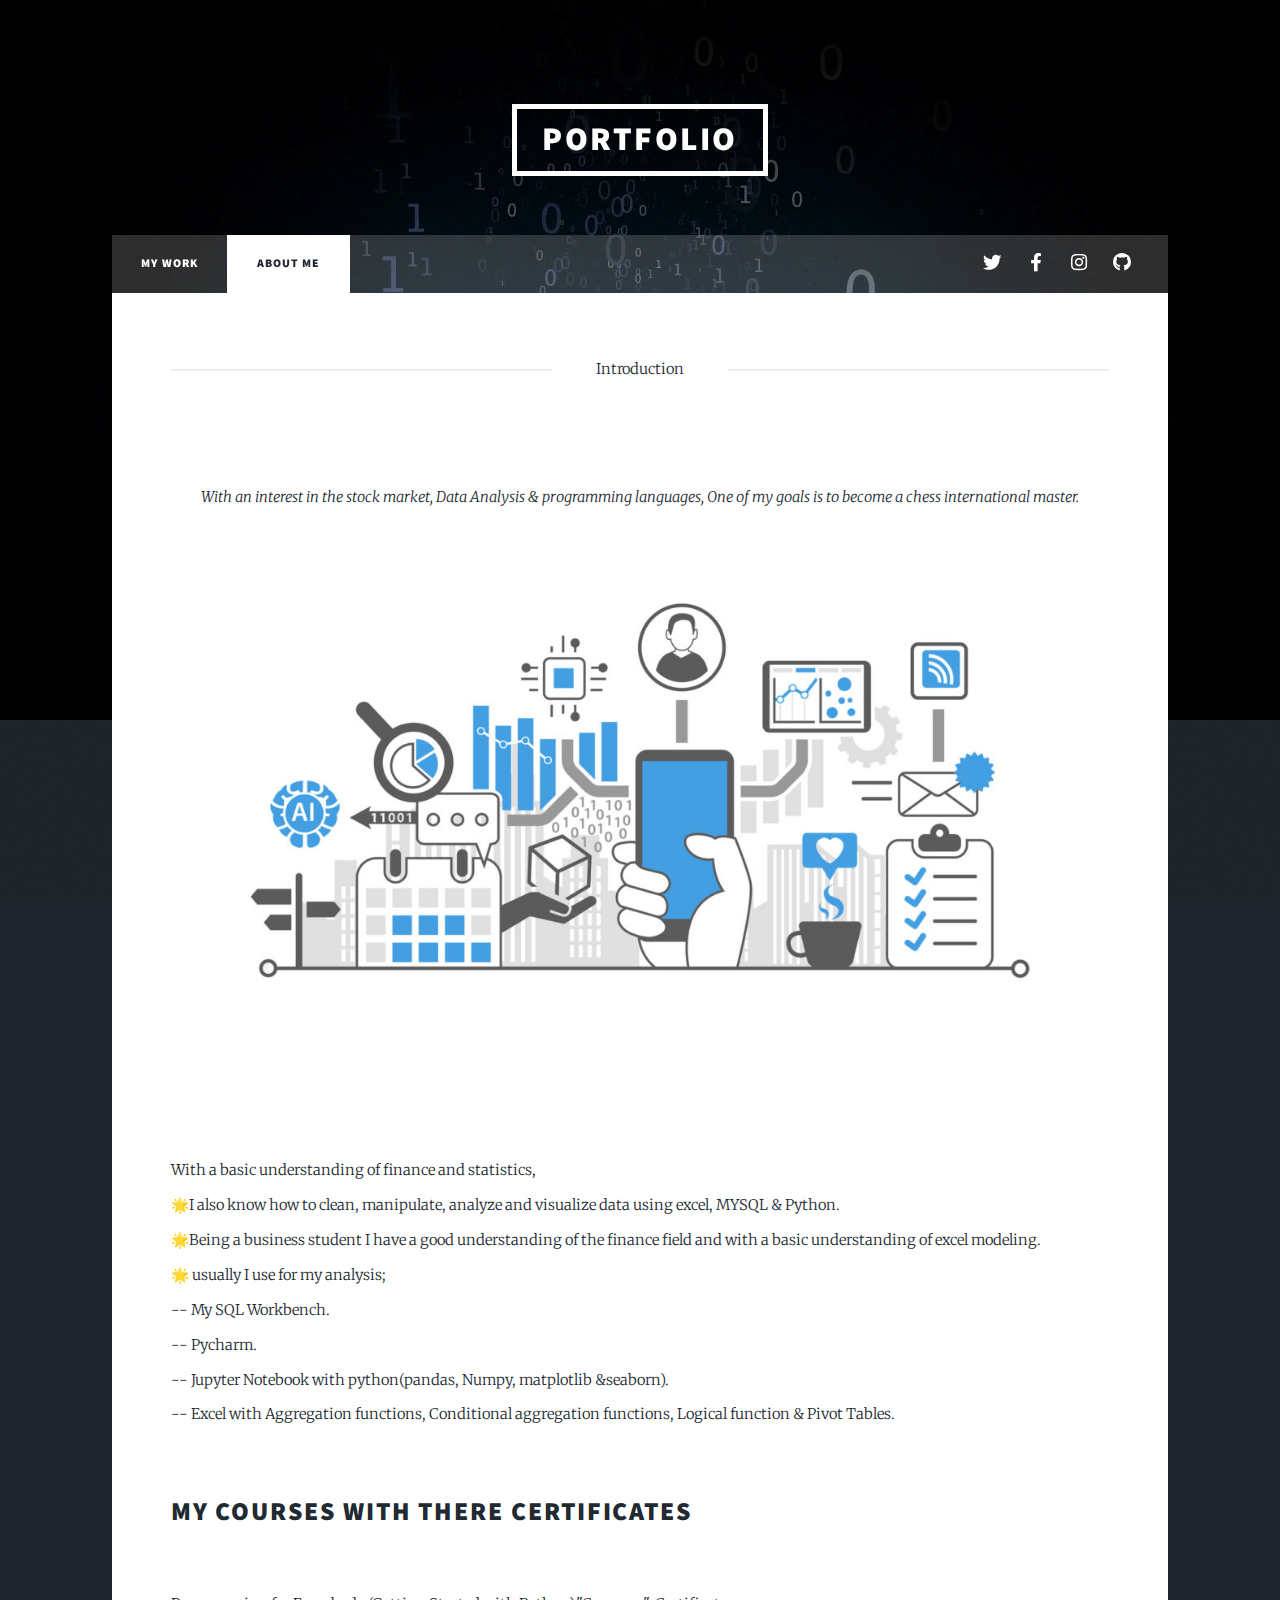
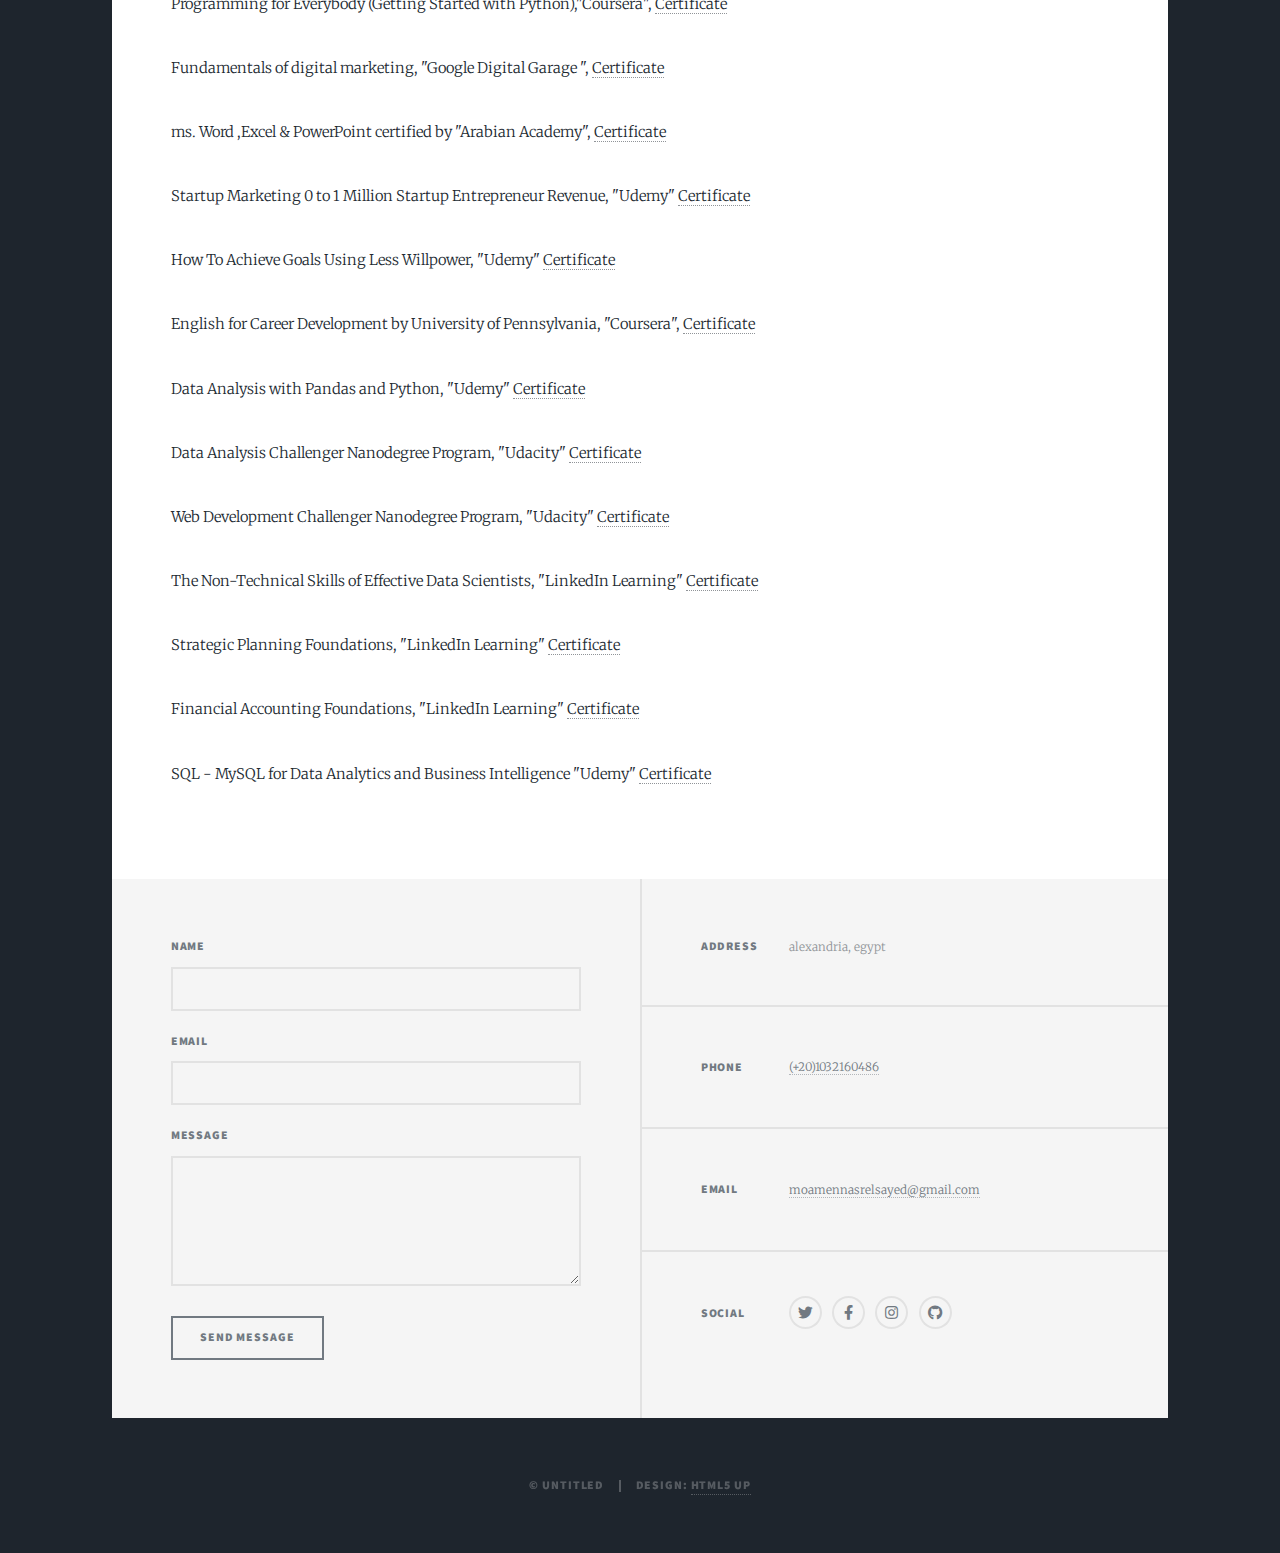
==== about-me.html @ 9c7d6d7b "Update about-me.html" ====
<!DOCTYPE HTML>

<html>
	<head>
		<title>Moamen_Nasr_Portfolio</title>
		<meta charset="utf-8" />
		<meta name="viewport" content="width=device-width, initial-scale=1, user-scalable=no" />
		<link rel="stylesheet" href="assets/css/main.css" />
		<noscript><link rel="stylesheet" href="assets/css/noscript.css" /></noscript>
	</head>
	<body class="is-preload">

		<!-- Wrapper -->
			<div id="wrapper">

				<!-- Header -->
					<header id="header">
						<a href="index" class="logo">Portfolio</a>
					</header>

				<!-- Nav -->
					<nav id="nav">
						<ul class="links">
							<li><a href="index">My Work</a></li>
							<li class="active"><a href="about-me">About Me</a></li>
						</ul>
						<ul class="icons">
							<li><a href="https://twitter.com/MomenNasr6" class="icon brands fa-twitter" target="_blank"><span class="label">Twitter</span></a></li>
							<li><a href="https://www.facebook.com/momen.nasr2021/" class="icon brands fa-facebook-f" target="_blank"><span class="label">Facebook</span></a></li>
							<li><a href="https://www.instagram.com/moamen_diwan/" class="icon brands fa-instagram" target="_blank"><span class="label">Instagram</span></a></li>
							<li><a href="https://github.com/moamennasr" class="icon brands fa-github" target="_blank"><span class="label">GitHub</span></a></li>
						</ul>
					</nav>

				<!-- Main -->
					<div id="main">

						<!-- Post -->
							<section class="post">
								<header class="major">
									<span class="date">Introduction</span>
									<br>
									<p>With an interest in the stock market, Data Analysis & programming languages, One of my goals is to become a chess international master.</p>
								</header>
								<div class="image main"><img src="images/hello.png" alt="" /></div>
								<p>	With a basic understanding of finance and statistics,
									<br>🌟I also know how to clean, manipulate, analyze and visualize data using excel, MYSQL & Python. 
									<br>🌟Being a business student I have a good understanding of the finance field and with a basic understanding of excel modeling.
									<br>🌟 usually I use for my analysis; 
										<br>  -- My SQL Workbench.
										<br>  -- Pycharm.
										<br>  -- Jupyter Notebook with python(pandas, Numpy, matplotlib &seaborn).
										 <br>-- Excel with Aggregation functions, Conditional aggregation functions, Logical function & Pivot Tables. 
									<br><br>
									<h2>My Courses with there Certificates</h2>
									<br>
									<p>Programming for Everybody (Getting Started with Python),"Coursera", <a href="https://www.coursera.org/account/accomplishments/verify/26C24VBLEHGP?utm_source=link&utm_medium=certificate&utm_content=cert_image&utm_campaign=sharing_cta&utm_product=course" target="_blank">Certificate</a></p>
									<p>Fundamentals of digital marketing, "Google Digital Garage ", <a href="images/certificate in marketing.pdf" target="_blank">Certificate</a></p>
									<p>ms. Word ,Excel & PowerPoint  certified by "Arabian Academy", <a href="images/arabian academy.pdf" target="_blank">Certificate</a></p>
									<p>Startup Marketing 0 to 1 Million Startup Entrepreneur Revenue, "Udemy" <a href="https://www.udemy.com/certificate/UC-7408b1d5-6180-41cb-805a-49e46704c02d/" target="_blank">Certificate</a></p>
									<p>How To Achieve Goals Using Less Willpower, "Udemy" <a href="https://www.udemy.com/certificate/UC-47775c05-e4e3-4293-8bbf-839e89f6739d/" target="_blank">Certificate</a></p>
									<p>English for Career Development by University of Pennsylvania, "Coursera", <a href="https://www.coursera.org/account/accomplishments/verify/M5MRP7UVD75R" target="_blank">Certificate</a></p>
									<p>Data Analysis with Pandas and Python, "Udemy" <a href="https://www.udemy.com/certificate/UC-20d5419e-ed9f-4ea1-8827-93be006521ee/" target="_blank">Certificate</a></p>
									<p>Data Analysis Challenger Nanodegree Program, "Udacity" <a href="images/Data Analysis Challenger.pdf" target="_blank">Certificate</a></p>
									<p>Web Development Challenger Nanodegree Program, "Udacity" <a href="images/web.pdf" target="_blank">Certificate</a></p>
									<p>The Non-Technical Skills of Effective Data Scientists, "LinkedIn Learning" <a href="https://www.linkedin.com/learning/certificates/04c00e3acc843600f826848b4c690872da6a3bc2e3a1f6b2f5e7991fd82fa728?trk=share_certificate" target="_blank">Certificate</a></p>
									<p>Strategic Planning Foundations, "LinkedIn Learning" <a herf ="https://www.linkedin.com/learning/certificates/c06bb12ed22d3bd779dd5b5c4fef01a0a7750a73295cb803d30111d77dd92e13?trk=share_certificate" target="_blank">Certificate</a></p>
									<p>Financial Accounting Foundations, "LinkedIn Learning" <a herf = "https://www.linkedin.com/learning/certificates/f1ceb618a917fe1f0b30f1d637a399bb8f8a197412f63f88b2811c762b47de9d?trk=share_certificate" target="_blank">Certificate</a></p>
									<p>SQL - MySQL for Data Analytics and Business Intelligence "Udemy" <a herf= "https://www.udemy.com/certificate/UC-1fab06f9-ff6a-4539-8261-fb115d491317/" target="_blank">Certificate</a></p>
								</p>
							</section>

					</div>

				<!-- Footer -->
					<footer id="footer">
						<section>
							<form method="post" action="#">
								<div class="fields">
									<div class="field">
										<label for="name">Name</label>
										<input type="text" name="name" id="name" />
									</div>
									<div class="field">
										<label for="email">Email</label>
										<input type="text" name="email" id="email" />
									</div>
									<div class="field">
										<label for="message">Message</label>
										<textarea name="message" id="message" rows="3"></textarea>
									</div>
								</div>
								<ul class="actions">
									<li><input type="submit" value="Send Message" /></li>
								</ul>
							</form>
						</section>
						<section class="split contact">
							<section class="alt">
								<h3>Address</h3>
								<p>alexandria, egypt</p>
							</section>
							<section>
								<h3>Phone</h3>
								<p><a href="#">(+20)1032160486</a></p>
							</section>
							<section>
								<h3>Email</h3>
								<p><a href="#">moamennasrelsayed@gmail.com</a></p>
							</section>
							<section>
								<h3>Social</h3>
								<ul class="icons alt">
									<li><a href="https://twitter.com/MomenNasr6" class="icon brands fa-twitter" target="_blank"><span class="label">Twitter</span></a></li>
								<li><a href="https://www.facebook.com/momen.nasr2021/" class="icon brands fa-facebook-f" target="_blank"><span class="label">Facebook</span></a></li>
								<li><a href="https://www.instagram.com/moamen_diwan/" class="icon brands fa-instagram" target="_blank"><span class="label">Instagram</span></a></li>
								<li><a href="https://github.com/moamennasr" class="icon brands fa-github" target="_blank"><span class="label">GitHub</span></a></li>
								</ul>
							</section>
						</section>
					</footer>

				<!-- Copyright -->
					<div id="copyright">
						<ul><li>&copy; Untitled</li><li>Design: <a href="https://html5up.net">HTML5 UP</a></li></ul>
					</div>

			</div>

		<!-- Scripts -->
			<script src="assets/js/jquery.min.js"></script>
			<script src="assets/js/jquery.scrollex.min.js"></script>
			<script src="assets/js/jquery.scrolly.min.js"></script>
			<script src="assets/js/browser.min.js"></script>
			<script src="assets/js/breakpoints.min.js"></script>
			<script src="assets/js/util.js"></script>
			<script src="assets/js/main.js"></script>

	</body>
</html>
---- assets/css/main.css ----
@import url(fontawesome-all.min.css);
@import url("https://fonts.googleapis.com/css?family=Merriweather:300,700,300italic,700italic|Source+Sans+Pro:900");




#more {display: none;}


html, body, div, span, applet, object,
iframe, h1, h2, h3, h4, h5, h6, p, blockquote,
pre, a, abbr, acronym, address, big, cite,
code, del, dfn, em, img, ins, kbd, q, s, samp,
small, strike, strong, sub, sup, tt, var, b,
u, i, center, dl, dt, dd, ol, ul, li, fieldset,
form, label, legend, table, caption, tbody,
tfoot, thead, tr, th, td, article, aside,
canvas, details, embed, figure, figcaption,
footer, header, hgroup, menu, nav, output, ruby,
section, summary, time, mark, audio, video {
	margin: 0;
	padding: 0;
	border: 0;
	font-size: 100%;
	font: inherit;
	vertical-align: baseline;}

article, aside, details, figcaption, figure,
footer, header, hgroup, menu, nav, section {
	display: block;}

body {
	line-height: 1;
}

ol, ul {
	list-style: none;
}

blockquote, q {
	quotes: none;
}

	blockquote:before, blockquote:after, q:before, q:after {
		content: '';
		content: none;
	}

table {
	border-collapse: collapse;
	border-spacing: 0;
}

body {
	-webkit-text-size-adjust: none;
}

mark {
	background-color: transparent;
	color: inherit;
}

input::-moz-focus-inner {
	border: 0;
	padding: 0;
}

input, select, textarea {
	-moz-appearance: none;
	-webkit-appearance: none;
	-ms-appearance: none;
	appearance: none;
}

/* Basic */

	@-ms-viewport {
		width: device-width;
	}

	body {
		-ms-overflow-style: scrollbar;
	}

	@media screen and (max-width: 480px) {

		html, body {
			min-width: 320px;
		}

	}

	html {
		box-sizing: border-box;
	}

	*, *:before, *:after {
		box-sizing: inherit;
	}

	body {
		background-color: #1e252d;
	}

		body.is-preload *, body.is-preload *:before, body.is-preload *:after {
			-moz-animation: none !important;
			-webkit-animation: none !important;
			-ms-animation: none !important;
			animation: none !important;
			-moz-transition: none !important;
			-webkit-transition: none !important;
			-ms-transition: none !important;
			transition: none !important;
		}

/* Type */

	html {
		font-size: 16pt;
	}

		@media screen and (max-width: 1680px) {

			html {
				font-size: 12pt;
			}

		}

		@media screen and (max-width: 1280px) {

			html {
				font-size: 11pt;
			}

		}

		@media screen and (max-width: 360px) {

			html {
				font-size: 10pt;
			}

		}

	body {
		color: #212931;
	}

	body, input, select, textarea {
		font-family: "Merriweather", Georgia, serif;
		font-weight: 300;
		font-size: 1rem;
		line-height: 2.375;
	}

	a {
		-moz-transition: color 0.2s ease-in-out, background-color 0.2s ease-in-out, border-color 0.2s ease-in-out, box-shadow 0.2s ease-in-out;
		-webkit-transition: color 0.2s ease-in-out, background-color 0.2s ease-in-out, border-color 0.2s ease-in-out, box-shadow 0.2s ease-in-out;
		-ms-transition: color 0.2s ease-in-out, background-color 0.2s ease-in-out, border-color 0.2s ease-in-out, box-shadow 0.2s ease-in-out;
		transition: color 0.2s ease-in-out, background-color 0.2s ease-in-out, border-color 0.2s ease-in-out, box-shadow 0.2s ease-in-out;
		border-bottom: dotted 1px;
		text-decoration: none;
	}

		a:hover {
			border-bottom-color: transparent;
		}

	strong, b {
		font-weight: 600;
	}

	em, i {
		font-style: italic;
	}

	p {
		text-align: justify;
		margin: 0 0 2rem 0;
	}

	h1, h2, h3, h4, h5, h6 {
		font-family: "Source Sans Pro", Helvetica, sans-serif;
		font-weight: 900;
		line-height: 1.5;
		letter-spacing: 0.075em;
		text-transform: uppercase;
		margin: 0 0 1rem 0;
	}

		h1 a, h2 a, h3 a, h4 a, h5 a, h6 a {
			border-bottom: 0;
			color: inherit;
			text-decoration: none;
		}

	h1 {
		font-size: 4rem;
		line-height: 1.1;
		margin: 0 0 2rem 0;
	}

	h2 {
		font-size: 1.75rem;
		line-height: 1.3;
		margin: 0 0 1.5rem 0;
	}

	h3 {
		font-size: 1.25rem;
		margin: 0 0 1.5rem 0;
	}

	h4 {
		font-size: 1rem;
	}

	h5 {
		font-size: 0.9rem;
	}

	h6 {
		font-size: 0.8rem;
	}

	sub {
		font-size: 0.8rem;
		position: relative;
		top: 0.5rem;
	}

	sup {
		font-size: 0.8rem;
		position: relative;
		top: -0.5rem;
	}

	blockquote {
		border-left: solid 4px;
		font-style: italic;
		margin: 0 0 2rem 0;
		padding: 0.5rem 0 0.5rem 2rem;
	}

	code {
		border: solid 2px;
		font-family: "Courier New", monospace;
		font-size: 0.9rem;
		margin: 0 0.25rem;
		padding: 0.25rem 0.65rem;
	}

	pre {
		-webkit-overflow-scrolling: touch;
		font-family: "Courier New", monospace;
		font-size: 0.9rem;
		margin: 0 0 2rem 0;
	}

		pre code {
			display: block;
			line-height: 1.75;
			padding: 1rem 1.5rem;
			overflow-x: auto;
		}

	hr {
		border: 0;
		border-bottom: solid 2px;
		margin: 3rem 0;
	}

		hr.major {
			margin: 5rem 0;
		}

	.align-left {
		text-align: left;
	}

	.align-center {
		text-align: center;
	}

	.align-right {
		text-align: right;
	}

	input, select, textarea {
		color: #212931;
	}

	a {
		color: #212931;
		border-bottom-color: rgba(33, 41, 49, 0.5);
	}

		a:hover {
			border-bottom-color: transparent;
			color: #18bfef !important;
		}

	strong, b {
		color: #212931;
	}

	h1, h2, h3, h4, h5, h6 {
		color: #212931;
	}

	blockquote {
		border-left-color: #eeeeee;
	}

	code {
		background: rgba(220, 220, 220, 0.25);
		border-color: #eeeeee;
	}

	hr {
		border-bottom-color: #eeeeee;
	}

/* Row */

	.row {
		display: flex;
		flex-wrap: wrap;
		box-sizing: border-box;
		align-items: stretch;
	}

		.row > * {
			box-sizing: border-box;
		}

		.row.gtr-uniform > * > :last-child {
			margin-bottom: 0;
		}

		.row.aln-left {
			justify-content: flex-start;
		}

		.row.aln-center {
			justify-content: center;
		}

		.row.aln-right {
			justify-content: flex-end;
		}

		.row.aln-top {
			align-items: flex-start;
		}

		.row.aln-middle {
			align-items: center;
		}

		.row.aln-bottom {
			align-items: flex-end;
		}

		.row > .imp {
			order: -1;
		}

		.row > .col-1 {
			width: 8.33333%;
		}

		.row > .off-1 {
			margin-left: 8.33333%;
		}

		.row > .col-2 {
			width: 16.66667%;
		}

		.row > .off-2 {
			margin-left: 16.66667%;
		}

		.row > .col-3 {
			width: 25%;
		}

		.row > .off-3 {
			margin-left: 25%;
		}

		.row > .col-4 {
			width: 33.33333%;
		}

		.row > .off-4 {
			margin-left: 33.33333%;
		}

		.row > .col-5 {
			width: 41.66667%;
		}

		.row > .off-5 {
			margin-left: 41.66667%;
		}

		.row > .col-6 {
			width: 50%;
		}

		.row > .off-6 {
			margin-left: 50%;
		}

		.row > .col-7 {
			width: 58.33333%;
		}

		.row > .off-7 {
			margin-left: 58.33333%;
		}

		.row > .col-8 {
			width: 66.66667%;
		}

		.row > .off-8 {
			margin-left: 66.66667%;
		}

		.row > .col-9 {
			width: 75%;
		}

		.row > .off-9 {
			margin-left: 75%;
		}

		.row > .col-10 {
			width: 83.33333%;
		}

		.row > .off-10 {
			margin-left: 83.33333%;
		}

		.row > .col-11 {
			width: 91.66667%;
		}

		.row > .off-11 {
			margin-left: 91.66667%;
		}

		.row > .col-12 {
			width: 100%;
		}

		.row > .off-12 {
			margin-left: 100%;
		}

		.row.gtr-0 {
			margin-top: 0;
			margin-left: 0rem;
		}

			.row.gtr-0 > * {
				padding: 0 0 0 0rem;
			}

			.row.gtr-0.gtr-uniform {
				margin-top: 0rem;
			}

				.row.gtr-0.gtr-uniform > * {
					padding-top: 0rem;
				}

		.row.gtr-25 {
			margin-top: 0;
			margin-left: -0.375rem;
		}

			.row.gtr-25 > * {
				padding: 0 0 0 0.375rem;
			}

			.row.gtr-25.gtr-uniform {
				margin-top: -0.375rem;
			}

				.row.gtr-25.gtr-uniform > * {
					padding-top: 0.375rem;
				}

		.row.gtr-50 {
			margin-top: 0;
			margin-left: -0.75rem;
		}

			.row.gtr-50 > * {
				padding: 0 0 0 0.75rem;
			}

			.row.gtr-50.gtr-uniform {
				margin-top: -0.75rem;
			}

				.row.gtr-50.gtr-uniform > * {
					padding-top: 0.75rem;
				}

		.row {
			margin-top: 0;
			margin-left: -1.5rem;
		}

			.row > * {
				padding: 0 0 0 1.5rem;
			}

			.row.gtr-uniform {
				margin-top: -1.5rem;
			}

				.row.gtr-uniform > * {
					padding-top: 1.5rem;
				}

		.row.gtr-150 {
			margin-top: 0;
			margin-left: -2.25rem;
		}

			.row.gtr-150 > * {
				padding: 0 0 0 2.25rem;
			}

			.row.gtr-150.gtr-uniform {
				margin-top: -2.25rem;
			}

				.row.gtr-150.gtr-uniform > * {
					padding-top: 2.25rem;
				}

		.row.gtr-200 {
			margin-top: 0;
			margin-left: -3rem;
		}

			.row.gtr-200 > * {
				padding: 0 0 0 3rem;
			}

			.row.gtr-200.gtr-uniform {
				margin-top: -3rem;
			}

				.row.gtr-200.gtr-uniform > * {
					padding-top: 3rem;
				}

		@media screen and (max-width: 1680px) {

			.row {
				display: flex;
				flex-wrap: wrap;
				box-sizing: border-box;
				align-items: stretch;
			}

				.row > * {
					box-sizing: border-box;
				}

				.row.gtr-uniform > * > :last-child {
					margin-bottom: 0;
				}

				.row.aln-left {
					justify-content: flex-start;
				}

				.row.aln-center {
					justify-content: center;
				}

				.row.aln-right {
					justify-content: flex-end;
				}

				.row.aln-top {
					align-items: flex-start;
				}

				.row.aln-middle {
					align-items: center;
				}

				.row.aln-bottom {
					align-items: flex-end;
				}

				.row > .imp-xlarge {
					order: -1;
				}

				.row > .col-1-xlarge {
					width: 8.33333%;
				}

				.row > .off-1-xlarge {
					margin-left: 8.33333%;
				}

				.row > .col-2-xlarge {
					width: 16.66667%;
				}

				.row > .off-2-xlarge {
					margin-left: 16.66667%;
				}

				.row > .col-3-xlarge {
					width: 25%;
				}

				.row > .off-3-xlarge {
					margin-left: 25%;
				}

				.row > .col-4-xlarge {
					width: 33.33333%;
				}

				.row > .off-4-xlarge {
					margin-left: 33.33333%;
				}

				.row > .col-5-xlarge {
					width: 41.66667%;
				}

				.row > .off-5-xlarge {
					margin-left: 41.66667%;
				}

				.row > .col-6-xlarge {
					width: 50%;
				}

				.row > .off-6-xlarge {
					margin-left: 50%;
				}

				.row > .col-7-xlarge {
					width: 58.33333%;
				}

				.row > .off-7-xlarge {
					margin-left: 58.33333%;
				}

				.row > .col-8-xlarge {
					width: 66.66667%;
				}

				.row > .off-8-xlarge {
					margin-left: 66.66667%;
				}

				.row > .col-9-xlarge {
					width: 75%;
				}

				.row > .off-9-xlarge {
					margin-left: 75%;
				}

				.row > .col-10-xlarge {
					width: 83.33333%;
				}

				.row > .off-10-xlarge {
					margin-left: 83.33333%;
				}

				.row > .col-11-xlarge {
					width: 91.66667%;
				}

				.row > .off-11-xlarge {
					margin-left: 91.66667%;
				}

				.row > .col-12-xlarge {
					width: 100%;
				}

				.row > .off-12-xlarge {
					margin-left: 100%;
				}

				.row.gtr-0 {
					margin-top: 0;
					margin-left: 0rem;
				}

					.row.gtr-0 > * {
						padding: 0 0 0 0rem;
					}

					.row.gtr-0.gtr-uniform {
						margin-top: 0rem;
					}

						.row.gtr-0.gtr-uniform > * {
							padding-top: 0rem;
						}

				.row.gtr-25 {
					margin-top: 0;
					margin-left: -0.375rem;
				}

					.row.gtr-25 > * {
						padding: 0 0 0 0.375rem;
					}

					.row.gtr-25.gtr-uniform {
						margin-top: -0.375rem;
					}

						.row.gtr-25.gtr-uniform > * {
							padding-top: 0.375rem;
						}

				.row.gtr-50 {
					margin-top: 0;
					margin-left: -0.75rem;
				}

					.row.gtr-50 > * {
						padding: 0 0 0 0.75rem;
					}

					.row.gtr-50.gtr-uniform {
						margin-top: -0.75rem;
					}

						.row.gtr-50.gtr-uniform > * {
							padding-top: 0.75rem;
						}

				.row {
					margin-top: 0;
					margin-left: -1.5rem;
				}

					.row > * {
						padding: 0 0 0 1.5rem;
					}

					.row.gtr-uniform {
						margin-top: -1.5rem;
					}

						.row.gtr-uniform > * {
							padding-top: 1.5rem;
						}

				.row.gtr-150 {
					margin-top: 0;
					margin-left: -2.25rem;
				}

					.row.gtr-150 > * {
						padding: 0 0 0 2.25rem;
					}

					.row.gtr-150.gtr-uniform {
						margin-top: -2.25rem;
					}

						.row.gtr-150.gtr-uniform > * {
							padding-top: 2.25rem;
						}

				.row.gtr-200 {
					margin-top: 0;
					margin-left: -3rem;
				}

					.row.gtr-200 > * {
						padding: 0 0 0 3rem;
					}

					.row.gtr-200.gtr-uniform {
						margin-top: -3rem;
					}

						.row.gtr-200.gtr-uniform > * {
							padding-top: 3rem;
						}

		}

		@media screen and (max-width: 1280px) {

			.row {
				display: flex;
				flex-wrap: wrap;
				box-sizing: border-box;
				align-items: stretch;
			}

				.row > * {
					box-sizing: border-box;
				}

				.row.gtr-uniform > * > :last-child {
					margin-bottom: 0;
				}

				.row.aln-left {
					justify-content: flex-start;
				}

				.row.aln-center {
					justify-content: center;
				}

				.row.aln-right {
					justify-content: flex-end;
				}

				.row.aln-top {
					align-items: flex-start;
				}

				.row.aln-middle {
					align-items: center;
				}

				.row.aln-bottom {
					align-items: flex-end;
				}

				.row > .imp-large {
					order: -1;
				}

				.row > .col-1-large {
					width: 8.33333%;
				}

				.row > .off-1-large {
					margin-left: 8.33333%;
				}

				.row > .col-2-large {
					width: 16.66667%;
				}

				.row > .off-2-large {
					margin-left: 16.66667%;
				}

				.row > .col-3-large {
					width: 25%;
				}

				.row > .off-3-large {
					margin-left: 25%;
				}

				.row > .col-4-large {
					width: 33.33333%;
				}

				.row > .off-4-large {
					margin-left: 33.33333%;
				}

				.row > .col-5-large {
					width: 41.66667%;
				}

				.row > .off-5-large {
					margin-left: 41.66667%;
				}

				.row > .col-6-large {
					width: 50%;
				}

				.row > .off-6-large {
					margin-left: 50%;
				}

				.row > .col-7-large {
					width: 58.33333%;
				}

				.row > .off-7-large {
					margin-left: 58.33333%;
				}

				.row > .col-8-large {
					width: 66.66667%;
				}

				.row > .off-8-large {
					margin-left: 66.66667%;
				}

				.row > .col-9-large {
					width: 75%;
				}

				.row > .off-9-large {
					margin-left: 75%;
				}

				.row > .col-10-large {
					width: 83.33333%;
				}

				.row > .off-10-large {
					margin-left: 83.33333%;
				}

				.row > .col-11-large {
					width: 91.66667%;
				}

				.row > .off-11-large {
					margin-left: 91.66667%;
				}

				.row > .col-12-large {
					width: 100%;
				}

				.row > .off-12-large {
					margin-left: 100%;
				}

				.row.gtr-0 {
					margin-top: 0;
					margin-left: 0rem;
				}

					.row.gtr-0 > * {
						padding: 0 0 0 0rem;
					}

					.row.gtr-0.gtr-uniform {
						margin-top: 0rem;
					}

						.row.gtr-0.gtr-uniform > * {
							padding-top: 0rem;
						}

				.row.gtr-25 {
					margin-top: 0;
					margin-left: -0.375rem;
				}

					.row.gtr-25 > * {
						padding: 0 0 0 0.375rem;
					}

					.row.gtr-25.gtr-uniform {
						margin-top: -0.375rem;
					}

						.row.gtr-25.gtr-uniform > * {
							padding-top: 0.375rem;
						}

				.row.gtr-50 {
					margin-top: 0;
					margin-left: -0.75rem;
				}

					.row.gtr-50 > * {
						padding: 0 0 0 0.75rem;
					}

					.row.gtr-50.gtr-uniform {
						margin-top: -0.75rem;
					}

						.row.gtr-50.gtr-uniform > * {
							padding-top: 0.75rem;
						}

				.row {
					margin-top: 0;
					margin-left: -1.5rem;
				}

					.row > * {
						padding: 0 0 0 1.5rem;
					}

					.row.gtr-uniform {
						margin-top: -1.5rem;
					}

						.row.gtr-uniform > * {
							padding-top: 1.5rem;
						}

				.row.gtr-150 {
					margin-top: 0;
					margin-left: -2.25rem;
				}

					.row.gtr-150 > * {
						padding: 0 0 0 2.25rem;
					}

					.row.gtr-150.gtr-uniform {
						margin-top: -2.25rem;
					}

						.row.gtr-150.gtr-uniform > * {
							padding-top: 2.25rem;
						}

				.row.gtr-200 {
					margin-top: 0;
					margin-left: -3rem;
				}

					.row.gtr-200 > * {
						padding: 0 0 0 3rem;
					}

					.row.gtr-200.gtr-uniform {
						margin-top: -3rem;
					}

						.row.gtr-200.gtr-uniform > * {
							padding-top: 3rem;
						}

		}

		@media screen and (max-width: 980px) {

			.row {
				display: flex;
				flex-wrap: wrap;
				box-sizing: border-box;
				align-items: stretch;
			}

				.row > * {
					box-sizing: border-box;
				}

				.row.gtr-uniform > * > :last-child {
					margin-bottom: 0;
				}

				.row.aln-left {
					justify-content: flex-start;
				}

				.row.aln-center {
					justify-content: center;
				}

				.row.aln-right {
					justify-content: flex-end;
				}

				.row.aln-top {
					align-items: flex-start;
				}

				.row.aln-middle {
					align-items: center;
				}

				.row.aln-bottom {
					align-items: flex-end;
				}

				.row > .imp-medium {
					order: -1;
				}

				.row > .col-1-medium {
					width: 8.33333%;
				}

				.row > .off-1-medium {
					margin-left: 8.33333%;
				}

				.row > .col-2-medium {
					width: 16.66667%;
				}

				.row > .off-2-medium {
					margin-left: 16.66667%;
				}

				.row > .col-3-medium {
					width: 25%;
				}

				.row > .off-3-medium {
					margin-left: 25%;
				}

				.row > .col-4-medium {
					width: 33.33333%;
				}

				.row > .off-4-medium {
					margin-left: 33.33333%;
				}

				.row > .col-5-medium {
					width: 41.66667%;
				}

				.row > .off-5-medium {
					margin-left: 41.66667%;
				}

				.row > .col-6-medium {
					width: 50%;
				}

				.row > .off-6-medium {
					margin-left: 50%;
				}

				.row > .col-7-medium {
					width: 58.33333%;
				}

				.row > .off-7-medium {
					margin-left: 58.33333%;
				}

				.row > .col-8-medium {
					width: 66.66667%;
				}

				.row > .off-8-medium {
					margin-left: 66.66667%;
				}

				.row > .col-9-medium {
					width: 75%;
				}

				.row > .off-9-medium {
					margin-left: 75%;
				}

				.row > .col-10-medium {
					width: 83.33333%;
				}

				.row > .off-10-medium {
					margin-left: 83.33333%;
				}

				.row > .col-11-medium {
					width: 91.66667%;
				}

				.row > .off-11-medium {
					margin-left: 91.66667%;
				}

				.row > .col-12-medium {
					width: 100%;
				}

				.row > .off-12-medium {
					margin-left: 100%;
				}

				.row.gtr-0 {
					margin-top: 0;
					margin-left: 0rem;
				}

					.row.gtr-0 > * {
						padding: 0 0 0 0rem;
					}

					.row.gtr-0.gtr-uniform {
						margin-top: 0rem;
					}

						.row.gtr-0.gtr-uniform > * {
							padding-top: 0rem;
						}

				.row.gtr-25 {
					margin-top: 0;
					margin-left: -0.375rem;
				}

					.row.gtr-25 > * {
						padding: 0 0 0 0.375rem;
					}

					.row.gtr-25.gtr-uniform {
						margin-top: -0.375rem;
					}

						.row.gtr-25.gtr-uniform > * {
							padding-top: 0.375rem;
						}

				.row.gtr-50 {
					margin-top: 0;
					margin-left: -0.75rem;
				}

					.row.gtr-50 > * {
						padding: 0 0 0 0.75rem;
					}

					.row.gtr-50.gtr-uniform {
						margin-top: -0.75rem;
					}

						.row.gtr-50.gtr-uniform > * {
							padding-top: 0.75rem;
						}

				.row {
					margin-top: 0;
					margin-left: -1.5rem;
				}

					.row > * {
						padding: 0 0 0 1.5rem;
					}

					.row.gtr-uniform {
						margin-top: -1.5rem;
					}

						.row.gtr-uniform > * {
							padding-top: 1.5rem;
						}

				.row.gtr-150 {
					margin-top: 0;
					margin-left: -2.25rem;
				}

					.row.gtr-150 > * {
						padding: 0 0 0 2.25rem;
					}

					.row.gtr-150.gtr-uniform {
						margin-top: -2.25rem;
					}

						.row.gtr-150.gtr-uniform > * {
							padding-top: 2.25rem;
						}

				.row.gtr-200 {
					margin-top: 0;
					margin-left: -3rem;
				}

					.row.gtr-200 > * {
						padding: 0 0 0 3rem;
					}

					.row.gtr-200.gtr-uniform {
						margin-top: -3rem;
					}

						.row.gtr-200.gtr-uniform > * {
							padding-top: 3rem;
						}

		}

		@media screen and (max-width: 736px) {

			.row {
				display: flex;
				flex-wrap: wrap;
				box-sizing: border-box;
				align-items: stretch;
			}

				.row > * {
					box-sizing: border-box;
				}

				.row.gtr-uniform > * > :last-child {
					margin-bottom: 0;
				}

				.row.aln-left {
					justify-content: flex-start;
				}

				.row.aln-center {
					justify-content: center;
				}

				.row.aln-right {
					justify-content: flex-end;
				}

				.row.aln-top {
					align-items: flex-start;
				}

				.row.aln-middle {
					align-items: center;
				}

				.row.aln-bottom {
					align-items: flex-end;
				}

				.row > .imp-small {
					order: -1;
				}

				.row > .col-1-small {
					width: 8.33333%;
				}

				.row > .off-1-small {
					margin-left: 8.33333%;
				}

				.row > .col-2-small {
					width: 16.66667%;
				}

				.row > .off-2-small {
					margin-left: 16.66667%;
				}

				.row > .col-3-small {
					width: 25%;
				}

				.row > .off-3-small {
					margin-left: 25%;
				}

				.row > .col-4-small {
					width: 33.33333%;
				}

				.row > .off-4-small {
					margin-left: 33.33333%;
				}

				.row > .col-5-small {
					width: 41.66667%;
				}

				.row > .off-5-small {
					margin-left: 41.66667%;
				}

				.row > .col-6-small {
					width: 50%;
				}

				.row > .off-6-small {
					margin-left: 50%;
				}

				.row > .col-7-small {
					width: 58.33333%;
				}

				.row > .off-7-small {
					margin-left: 58.33333%;
				}

				.row > .col-8-small {
					width: 66.66667%;
				}

				.row > .off-8-small {
					margin-left: 66.66667%;
				}

				.row > .col-9-small {
					width: 75%;
				}

				.row > .off-9-small {
					margin-left: 75%;
				}

				.row > .col-10-small {
					width: 83.33333%;
				}

				.row > .off-10-small {
					margin-left: 83.33333%;
				}

				.row > .col-11-small {
					width: 91.66667%;
				}

				.row > .off-11-small {
					margin-left: 91.66667%;
				}

				.row > .col-12-small {
					width: 100%;
				}

				.row > .off-12-small {
					margin-left: 100%;
				}

				.row.gtr-0 {
					margin-top: 0;
					margin-left: 0rem;
				}

					.row.gtr-0 > * {
						padding: 0 0 0 0rem;
					}

					.row.gtr-0.gtr-uniform {
						margin-top: 0rem;
					}

						.row.gtr-0.gtr-uniform > * {
							padding-top: 0rem;
						}

				.row.gtr-25 {
					margin-top: 0;
					margin-left: -0.375rem;
				}

					.row.gtr-25 > * {
						padding: 0 0 0 0.375rem;
					}

					.row.gtr-25.gtr-uniform {
						margin-top: -0.375rem;
					}

						.row.gtr-25.gtr-uniform > * {
							padding-top: 0.375rem;
						}

				.row.gtr-50 {
					margin-top: 0;
					margin-left: -0.75rem;
				}

					.row.gtr-50 > * {
						padding: 0 0 0 0.75rem;
					}

					.row.gtr-50.gtr-uniform {
						margin-top: -0.75rem;
					}

						.row.gtr-50.gtr-uniform > * {
							padding-top: 0.75rem;
						}

				.row {
					margin-top: 0;
					margin-left: -1.5rem;
				}

					.row > * {
						padding: 0 0 0 1.5rem;
					}

					.row.gtr-uniform {
						margin-top: -1.5rem;
					}

						.row.gtr-uniform > * {
							padding-top: 1.5rem;
						}

				.row.gtr-150 {
					margin-top: 0;
					margin-left: -2.25rem;
				}

					.row.gtr-150 > * {
						padding: 0 0 0 2.25rem;
					}

					.row.gtr-150.gtr-uniform {
						margin-top: -2.25rem;
					}

						.row.gtr-150.gtr-uniform > * {
							padding-top: 2.25rem;
						}

				.row.gtr-200 {
					margin-top: 0;
					margin-left: -3rem;
				}

					.row.gtr-200 > * {
						padding: 0 0 0 3rem;
					}

					.row.gtr-200.gtr-uniform {
						margin-top: -3rem;
					}

						.row.gtr-200.gtr-uniform > * {
							padding-top: 3rem;
						}

		}

		@media screen and (max-width: 480px) {

			.row {
				display: flex;
				flex-wrap: wrap;
				box-sizing: border-box;
				align-items: stretch;
			}

				.row > * {
					box-sizing: border-box;
				}

				.row.gtr-uniform > * > :last-child {
					margin-bottom: 0;
				}

				.row.aln-left {
					justify-content: flex-start;
				}

				.row.aln-center {
					justify-content: center;
				}

				.row.aln-right {
					justify-content: flex-end;
				}

				.row.aln-top {
					align-items: flex-start;
				}

				.row.aln-middle {
					align-items: center;
				}

				.row.aln-bottom {
					align-items: flex-end;
				}

				.row > .imp-xsmall {
					order: -1;
				}

				.row > .col-1-xsmall {
					width: 8.33333%;
				}

				.row > .off-1-xsmall {
					margin-left: 8.33333%;
				}

				.row > .col-2-xsmall {
					width: 16.66667%;
				}

				.row > .off-2-xsmall {
					margin-left: 16.66667%;
				}

				.row > .col-3-xsmall {
					width: 25%;
				}

				.row > .off-3-xsmall {
					margin-left: 25%;
				}

				.row > .col-4-xsmall {
					width: 33.33333%;
				}

				.row > .off-4-xsmall {
					margin-left: 33.33333%;
				}

				.row > .col-5-xsmall {
					width: 41.66667%;
				}

				.row > .off-5-xsmall {
					margin-left: 41.66667%;
				}

				.row > .col-6-xsmall {
					width: 50%;
				}

				.row > .off-6-xsmall {
					margin-left: 50%;
				}

				.row > .col-7-xsmall {
					width: 58.33333%;
				}

				.row > .off-7-xsmall {
					margin-left: 58.33333%;
				}

				.row > .col-8-xsmall {
					width: 66.66667%;
				}

				.row > .off-8-xsmall {
					margin-left: 66.66667%;
				}

				.row > .col-9-xsmall {
					width: 75%;
				}

				.row > .off-9-xsmall {
					margin-left: 75%;
				}

				.row > .col-10-xsmall {
					width: 83.33333%;
				}

				.row > .off-10-xsmall {
					margin-left: 83.33333%;
				}

				.row > .col-11-xsmall {
					width: 91.66667%;
				}

				.row > .off-11-xsmall {
					margin-left: 91.66667%;
				}

				.row > .col-12-xsmall {
					width: 100%;
				}

				.row > .off-12-xsmall {
					margin-left: 100%;
				}

				.row.gtr-0 {
					margin-top: 0;
					margin-left: 0rem;
				}

					.row.gtr-0 > * {
						padding: 0 0 0 0rem;
					}

					.row.gtr-0.gtr-uniform {
						margin-top: 0rem;
					}

						.row.gtr-0.gtr-uniform > * {
							padding-top: 0rem;
						}

				.row.gtr-25 {
					margin-top: 0;
					margin-left: -0.375rem;
				}

					.row.gtr-25 > * {
						padding: 0 0 0 0.375rem;
					}

					.row.gtr-25.gtr-uniform {
						margin-top: -0.375rem;
					}

						.row.gtr-25.gtr-uniform > * {
							padding-top: 0.375rem;
						}

				.row.gtr-50 {
					margin-top: 0;
					margin-left: -0.75rem;
				}

					.row.gtr-50 > * {
						padding: 0 0 0 0.75rem;
					}

					.row.gtr-50.gtr-uniform {
						margin-top: -0.75rem;
					}

						.row.gtr-50.gtr-uniform > * {
							padding-top: 0.75rem;
						}

				.row {
					margin-top: 0;
					margin-left: -1.5rem;
				}

					.row > * {
						padding: 0 0 0 1.5rem;
					}

					.row.gtr-uniform {
						margin-top: -1.5rem;
					}

						.row.gtr-uniform > * {
							padding-top: 1.5rem;
						}

				.row.gtr-150 {
					margin-top: 0;
					margin-left: -2.25rem;
				}

					.row.gtr-150 > * {
						padding: 0 0 0 2.25rem;
					}

					.row.gtr-150.gtr-uniform {
						margin-top: -2.25rem;
					}

						.row.gtr-150.gtr-uniform > * {
							padding-top: 2.25rem;
						}

				.row.gtr-200 {
					margin-top: 0;
					margin-left: -3rem;
				}

					.row.gtr-200 > * {
						padding: 0 0 0 3rem;
					}

					.row.gtr-200.gtr-uniform {
						margin-top: -3rem;
					}

						.row.gtr-200.gtr-uniform > * {
							padding-top: 3rem;
						}

		}

		@media screen and (max-width: 360px) {

			.row {
				display: flex;
				flex-wrap: wrap;
				box-sizing: border-box;
				align-items: stretch;
			}

				.row > * {
					box-sizing: border-box;
				}

				.row.gtr-uniform > * > :last-child {
					margin-bottom: 0;
				}

				.row.aln-left {
					justify-content: flex-start;
				}

				.row.aln-center {
					justify-content: center;
				}

				.row.aln-right {
					justify-content: flex-end;
				}

				.row.aln-top {
					align-items: flex-start;
				}

				.row.aln-middle {
					align-items: center;
				}

				.row.aln-bottom {
					align-items: flex-end;
				}

				.row > .imp-xxsmall {
					order: -1;
				}

				.row > .col-1-xxsmall {
					width: 8.33333%;
				}

				.row > .off-1-xxsmall {
					margin-left: 8.33333%;
				}

				.row > .col-2-xxsmall {
					width: 16.66667%;
				}

				.row > .off-2-xxsmall {
					margin-left: 16.66667%;
				}

				.row > .col-3-xxsmall {
					width: 25%;
				}

				.row > .off-3-xxsmall {
					margin-left: 25%;
				}

				.row > .col-4-xxsmall {
					width: 33.33333%;
				}

				.row > .off-4-xxsmall {
					margin-left: 33.33333%;
				}

				.row > .col-5-xxsmall {
					width: 41.66667%;
				}

				.row > .off-5-xxsmall {
					margin-left: 41.66667%;
				}

				.row > .col-6-xxsmall {
					width: 50%;
				}

				.row > .off-6-xxsmall {
					margin-left: 50%;
				}

				.row > .col-7-xxsmall {
					width: 58.33333%;
				}

				.row > .off-7-xxsmall {
					margin-left: 58.33333%;
				}

				.row > .col-8-xxsmall {
					width: 66.66667%;
				}

				.row > .off-8-xxsmall {
					margin-left: 66.66667%;
				}

				.row > .col-9-xxsmall {
					width: 75%;
				}

				.row > .off-9-xxsmall {
					margin-left: 75%;
				}

				.row > .col-10-xxsmall {
					width: 83.33333%;
				}

				.row > .off-10-xxsmall {
					margin-left: 83.33333%;
				}

				.row > .col-11-xxsmall {
					width: 91.66667%;
				}

				.row > .off-11-xxsmall {
					margin-left: 91.66667%;
				}

				.row > .col-12-xxsmall {
					width: 100%;
				}

				.row > .off-12-xxsmall {
					margin-left: 100%;
				}

				.row.gtr-0 {
					margin-top: 0;
					margin-left: 0rem;
				}

					.row.gtr-0 > * {
						padding: 0 0 0 0rem;
					}

					.row.gtr-0.gtr-uniform {
						margin-top: 0rem;
					}

						.row.gtr-0.gtr-uniform > * {
							padding-top: 0rem;
						}

				.row.gtr-25 {
					margin-top: 0;
					margin-left: -0.375rem;
				}

					.row.gtr-25 > * {
						padding: 0 0 0 0.375rem;
					}

					.row.gtr-25.gtr-uniform {
						margin-top: -0.375rem;
					}

						.row.gtr-25.gtr-uniform > * {
							padding-top: 0.375rem;
						}

				.row.gtr-50 {
					margin-top: 0;
					margin-left: -0.75rem;
				}

					.row.gtr-50 > * {
						padding: 0 0 0 0.75rem;
					}

					.row.gtr-50.gtr-uniform {
						margin-top: -0.75rem;
					}

						.row.gtr-50.gtr-uniform > * {
							padding-top: 0.75rem;
						}

				.row {
					margin-top: 0;
					margin-left: -1.5rem;
				}

					.row > * {
						padding: 0 0 0 1.5rem;
					}

					.row.gtr-uniform {
						margin-top: -1.5rem;
					}

						.row.gtr-uniform > * {
							padding-top: 1.5rem;
						}

				.row.gtr-150 {
					margin-top: 0;
					margin-left: -2.25rem;
				}

					.row.gtr-150 > * {
						padding: 0 0 0 2.25rem;
					}

					.row.gtr-150.gtr-uniform {
						margin-top: -2.25rem;
					}

						.row.gtr-150.gtr-uniform > * {
							padding-top: 2.25rem;
						}

				.row.gtr-200 {
					margin-top: 0;
					margin-left: -3rem;
				}

					.row.gtr-200 > * {
						padding: 0 0 0 3rem;
					}

					.row.gtr-200.gtr-uniform {
						margin-top: -3rem;
					}

						.row.gtr-200.gtr-uniform > * {
							padding-top: 3rem;
						}

		}

/* Box */

	.box {
		border: solid 2px;
		margin-bottom: 2rem;
		padding: 1.5rem;
	}

		.box > :last-child,
		.box > :last-child > :last-child,
		.box > :last-child > :last-child > :last-child {
			margin-bottom: 0;
		}

		.box.alt {
			border: 0;
			border-radius: 0;
			padding: 0;
		}

	.box {
		border-color: #eeeeee;
	}

/* Button */

	input[type="submit"],
	input[type="reset"],
	input[type="button"],
	button,
	.button {
		-moz-appearance: none;
		-webkit-appearance: none;
		-ms-appearance: none;
		appearance: none;
		-moz-transition: background-color 0.2s ease-in-out, box-shadow 0.2s ease-in-out, color 0.2s ease-in-out;
		-webkit-transition: background-color 0.2s ease-in-out, box-shadow 0.2s ease-in-out, color 0.2s ease-in-out;
		-ms-transition: background-color 0.2s ease-in-out, box-shadow 0.2s ease-in-out, color 0.2s ease-in-out;
		transition: background-color 0.2s ease-in-out, box-shadow 0.2s ease-in-out, color 0.2s ease-in-out;
		border: 0;
		border-radius: 0;
		cursor: pointer;
		display: inline-block;
		font-family: "Source Sans Pro", Helvetica, sans-serif;
		font-size: 0.8rem;
		font-weight: 900;
		letter-spacing: 0.075em;
		height: 3rem;
		line-height: 3rem;
		padding: 0 2rem;
		text-align: center;
		text-decoration: none;
		text-transform: uppercase;
		white-space: nowrap;
	}

		input[type="submit"].icon:before,
		input[type="reset"].icon:before,
		input[type="button"].icon:before,
		button.icon:before,
		.button.icon:before {
			margin-right: 0.5rem;
		}

		input[type="submit"].icon.solo,
		input[type="reset"].icon.solo,
		input[type="button"].icon.solo,
		button.icon.solo,
		.button.icon.solo {
			position: relative;
			width: 4rem;
			height: 4rem;
			line-height: 4rem;
			border-radius: 4rem;
			text-indent: 4rem;
			overflow: hidden;
			padding: 0;
			white-space: nowrap;
		}

			input[type="submit"].icon.solo:before,
			input[type="reset"].icon.solo:before,
			input[type="button"].icon.solo:before,
			button.icon.solo:before,
			.button.icon.solo:before {
				position: absolute;
				display: block;
				top: 0;
				left: 0;
				width: inherit;
				height: inherit;
				line-height: inherit;
				font-size: 1.25rem;
				margin-right: 0;
				text-align: center;
				text-indent: 0;
			}

		input[type="submit"].fit,
		input[type="reset"].fit,
		input[type="button"].fit,
		button.fit,
		.button.fit {
			width: 100%;
		}

		input[type="submit"].small,
		input[type="reset"].small,
		input[type="button"].small,
		button.small,
		.button.small {
			font-size: 0.7rem;
			height: 2.5rem;
			line-height: 2.5rem;
			padding: 0 1.5rem;
		}

		input[type="submit"].large,
		input[type="reset"].large,
		input[type="button"].large,
		button.large,
		.button.large {
			font-size: 0.9rem;
			height: 3.5rem;
			line-height: 3.5rem;
			padding: 0 2.75rem;
		}

		@media screen and (max-width: 980px) {

			input[type="submit"],
			input[type="reset"],
			input[type="button"],
			button,
			.button {
				font-size: 0.9rem;
				height: 3.25rem;
				line-height: 3.25rem;
			}

				input[type="submit"].large,
				input[type="reset"].large,
				input[type="button"].large,
				button.large,
				.button.large {
					font-size: 1rem;
					height: 3.75rem;
					line-height: 3.75rem;
				}

		}

		input[type="submit"].disabled, input[type="submit"]:disabled,
		input[type="reset"].disabled,
		input[type="reset"]:disabled,
		input[type="button"].disabled,
		input[type="button"]:disabled,
		button.disabled,
		button:disabled,
		.button.disabled,
		.button:disabled {
			pointer-events: none;
			opacity: 0.25;
		}

	input[type="submit"],
	input[type="reset"],
	input[type="button"],
	button,
	.button {
		background-color: transparent;
		box-shadow: inset 0 0 0 2px #212931;
		color: #212931 !important;
	}

		input[type="submit"]:hover,
		input[type="reset"]:hover,
		input[type="button"]:hover,
		button:hover,
		.button:hover {
			box-shadow: inset 0 0 0 2px #18bfef;
			color: #18bfef !important;
		}

		input[type="submit"].primary,
		input[type="reset"].primary,
		input[type="button"].primary,
		button.primary,
		.button.primary {
			background-color: #212931;
			box-shadow: none;
			color: #ffffff !important;
		}

			input[type="submit"].primary:hover,
			input[type="reset"].primary:hover,
			input[type="button"].primary:hover,
			button.primary:hover,
			.button.primary:hover {
				background-color: #18bfef;
			}

/* Form */

	form {
		margin: 0 0 2rem 0;
	}

		form > :last-child {
			margin-bottom: 0;
		}

		form > .fields {
			display: -moz-flex;
			display: -webkit-flex;
			display: -ms-flex;
			display: flex;
			-moz-flex-wrap: wrap;
			-webkit-flex-wrap: wrap;
			-ms-flex-wrap: wrap;
			flex-wrap: wrap;
			width: calc(100% + 3rem);
			margin: -1.5rem 0 2rem -1.5rem;
		}

			form > .fields > .field {
				-moz-flex-grow: 0;
				-webkit-flex-grow: 0;
				-ms-flex-grow: 0;
				flex-grow: 0;
				-moz-flex-shrink: 0;
				-webkit-flex-shrink: 0;
				-ms-flex-shrink: 0;
				flex-shrink: 0;
				padding: 1.5rem 0 0 1.5rem;
				width: calc(100% - 1.5rem);
			}

				form > .fields > .field.half {
					width: calc(50% - 0.75rem);
				}

				form > .fields > .field.third {
					width: calc(100%/3 - 0.5rem);
				}

				form > .fields > .field.quarter {
					width: calc(25% - 0.375rem);
				}

		@media screen and (max-width: 480px) {

			form > .fields {
				width: calc(100% + 3rem);
				margin: -1.5rem 0 2rem -1.5rem;
			}

				form > .fields > .field {
					padding: 1.5rem 0 0 1.5rem;
					width: calc(100% - 1.5rem);
				}

					form > .fields > .field.half {
						width: calc(100% - 1.5rem);
					}

					form > .fields > .field.third {
						width: calc(100% - 1.5rem);
					}

					form > .fields > .field.quarter {
						width: calc(100% - 1.5rem);
					}

		}

	label {
		display: block;
		font-family: "Source Sans Pro", Helvetica, sans-serif;
		font-weight: 900;
		line-height: 1.5;
		letter-spacing: 0.075em;
		font-size: 0.8rem;
		text-transform: uppercase;
		margin: 0 0 0.75rem 0;
	}

		@media screen and (max-width: 980px) {

			label {
				font-size: 0.9rem;
			}

		}

	input[type="text"],
	input[type="password"],
	input[type="email"],
	select,
	textarea {
		-moz-appearance: none;
		-webkit-appearance: none;
		-ms-appearance: none;
		appearance: none;
		background: transparent;
		border-radius: 0;
		border: solid 2px;
		color: inherit;
		display: block;
		outline: 0;
		padding: 0 1rem;
		text-decoration: none;
		width: 100%;
	}

		input[type="text"]:invalid,
		input[type="password"]:invalid,
		input[type="email"]:invalid,
		select:invalid,
		textarea:invalid {
			box-shadow: none;
		}

	select {
		background-size: 1.25rem;
		background-repeat: no-repeat;
		background-position: calc(100% - 1rem) center;
		height: 3rem;
		padding-right: 3rem;
		text-overflow: ellipsis;
	}

		select:focus::-ms-value {
			background-color: transparent;
		}

		select::-ms-expand {
			display: none;
		}

	input[type="text"],
	input[type="password"],
	input[type="email"],
	select {
		height: 3rem;
	}

	textarea {
		padding: 0.75rem 1rem;
	}

	input[type="checkbox"],
	input[type="radio"] {
		-moz-appearance: none;
		-webkit-appearance: none;
		-ms-appearance: none;
		appearance: none;
		display: block;
		float: left;
		margin-right: -2rem;
		opacity: 0;
		width: 1rem;
		z-index: -1;
	}

		input[type="checkbox"] + label,
		input[type="radio"] + label {
			text-decoration: none;
			cursor: pointer;
			display: inline-block;
			font-size: 1rem;
			letter-spacing: 0;
			font-family: "Merriweather", Georgia, serif;
			text-transform: none;
			font-weight: 300;
			padding-left: 2.8rem;
			padding-right: 1rem;
			position: relative;
		}

			input[type="checkbox"] + label:before,
			input[type="radio"] + label:before {
				-moz-osx-font-smoothing: grayscale;
				-webkit-font-smoothing: antialiased;
				display: inline-block;
				font-style: normal;
				font-variant: normal;
				text-rendering: auto;
				line-height: 1;
				text-transform: none !important;
				font-family: 'Font Awesome 5 Free';
				font-weight: 900;
			}

			input[type="checkbox"] + label:before,
			input[type="radio"] + label:before {
				border-radius: 0;
				border: solid 2px;
				content: '';
				display: inline-block;
				font-size: 0.8rem;
				height: 1.8rem;
				left: 0;
				line-height: 1.65rem;
				position: absolute;
				text-align: center;
				top: -0.125rem;
				width: 1.8rem;
			}

		input[type="checkbox"]:checked + label:before,
		input[type="radio"]:checked + label:before {
			content: '\f00c';
		}

	input[type="checkbox"] + label:before {
		border-radius: 0;
	}

	input[type="radio"] + label:before {
		border-radius: 100%;
	}

	::-webkit-input-placeholder {
		opacity: 1.0;
	}

	:-moz-placeholder {
		opacity: 1.0;
	}

	::-moz-placeholder {
		opacity: 1.0;
	}

	:-ms-input-placeholder {
		opacity: 1.0;
	}

	label {
		color: #212931;
	}

	input[type="text"],
	input[type="password"],
	input[type="email"],
	select,
	textarea {
		border-color: #eeeeee;
	}

		input[type="text"]:focus,
		input[type="password"]:focus,
		input[type="email"]:focus,
		select:focus,
		textarea:focus {
			border-color: #18bfef;
		}

	select {
		background-image: url("data:image/svg+xml;charset=utf8,%3Csvg xmlns='http://www.w3.org/2000/svg' width='40' height='40' preserveAspectRatio='none' viewBox='0 0 40 40'%3E%3Cpath d='M9.4,12.3l10.4,10.4l10.4-10.4c0.2-0.2,0.5-0.4,0.9-0.4c0.3,0,0.6,0.1,0.9,0.4l3.3,3.3c0.2,0.2,0.4,0.5,0.4,0.9 c0,0.4-0.1,0.6-0.4,0.9L20.7,31.9c-0.2,0.2-0.5,0.4-0.9,0.4c-0.3,0-0.6-0.1-0.9-0.4L4.3,17.3c-0.2-0.2-0.4-0.5-0.4-0.9 c0-0.4,0.1-0.6,0.4-0.9l3.3-3.3c0.2-0.2,0.5-0.4,0.9-0.4S9.1,12.1,9.4,12.3z' fill='%23eeeeee' /%3E%3C/svg%3E");
	}

		select option {
			background-color: #ffffff;
			color: #212931;
		}

	.select-wrapper:before {
		color: #eeeeee;
	}

	input[type="checkbox"] + label,
	input[type="radio"] + label {
		color: #212931;
	}

		input[type="checkbox"] + label:before,
		input[type="radio"] + label:before {
			border-color: #eeeeee;
		}

	input[type="checkbox"]:checked + label:before,
	input[type="radio"]:checked + label:before {
		background-color: #212931;
		border-color: #212931;
		color: #ffffff;
	}

	input[type="checkbox"]:focus + label:before,
	input[type="radio"]:focus + label:before {
		border-color: #18bfef;
	}

	::-webkit-input-placeholder {
		color: #909498 !important;
	}

	:-moz-placeholder {
		color: #909498 !important;
	}

	::-moz-placeholder {
		color: #909498 !important;
	}

	:-ms-input-placeholder {
		color: #909498 !important;
	}

	.formerize-placeholder {
		color: #909498 !important;
	}

/* Icon */

	.icon {
		text-decoration: none;
		border-bottom: none;
		position: relative;
	}

		.icon:before {
			-moz-osx-font-smoothing: grayscale;
			-webkit-font-smoothing: antialiased;
			display: inline-block;
			font-style: normal;
			font-variant: normal;
			text-rendering: auto;
			line-height: 1;
			text-transform: none !important;
			font-family: 'Font Awesome 5 Free';
			font-weight: 400;
		}

		.icon > .label {
			display: none;
		}

		.icon:before {
			line-height: inherit;
		}

		.icon.solid:before {
			font-weight: 900;
		}

		.icon.brands:before {
			font-family: 'Font Awesome 5 Brands';
		}

/* Image */

	.image {
		border: 0;
		display: inline-block;
		position: relative;
	}

		.image img {
			display: block;
		}

		.image.left, .image.right {
			max-width: 40%;
		}

			.image.left img, .image.right img {
				width: 100%;
			}

		.image.left {
			float: left;
			margin: 0 2rem 2rem 0;
			top: 0.75rem;
		}

		.image.right {
			float: right;
			margin: 0 0 2rem 2rem;
			top: 0.75rem;
		}

		.image.fit {
			display: block;
			margin: 2.5rem 0;
			width: 100%;
		}

			.image.fit:first-child {
				margin-top: 0;
			}

			.image.fit img {
				width: 100%;
			}

		.image.main {
			display: block;
			margin: 4rem 0;
			width: 100%;
		}

			.image.main:first-child {
				margin-top: 0;
			}

			.image.main img {
				width: 100%;
			}

		@media screen and (max-width: 736px) {

			.image.fit {
				margin: 2rem 0;
			}

			.image.main {
				margin: 2rem 0;
			}

		}

	a.image {
		overflow: hidden;
	}

		a.image img {
			-moz-transition: -moz-transform 0.2s ease-out;
			-webkit-transition: -webkit-transform 0.2s ease-out;
			-ms-transition: -ms-transform 0.2s ease-out;
			transition: transform 0.2s ease-out;
		}

		a.image:hover img {
			-moz-transform: scale(1.05);
			-webkit-transform: scale(1.05);
			-ms-transform: scale(1.05);
			transform: scale(1.05);
		}

/* Actions */

	ul.actions {
		display: -moz-flex;
		display: -webkit-flex;
		display: -ms-flex;
		display: flex;
		cursor: default;
		list-style: none;
		margin-left: -1rem;
		padding-left: 0;
	}

		ul.actions li {
			padding: 0 0 0 1rem;
			vertical-align: middle;
		}

		ul.actions.special {
			-moz-justify-content: center;
			-webkit-justify-content: center;
			-ms-justify-content: center;
			justify-content: center;
			width: 100%;
			margin-left: 0;
		}

			ul.actions.special li:first-child {
				padding-left: 0;
			}

		ul.actions.stacked {
			-moz-flex-direction: column;
			-webkit-flex-direction: column;
			-ms-flex-direction: column;
			flex-direction: column;
			margin-left: 0;
		}

			ul.actions.stacked li {
				padding: 1.3rem 0 0 0;
			}

				ul.actions.stacked li:first-child {
					padding-top: 0;
				}

		ul.actions.fit {
			width: calc(100% + 1rem);
		}

			ul.actions.fit li {
				-moz-flex-grow: 1;
				-webkit-flex-grow: 1;
				-ms-flex-grow: 1;
				flex-grow: 1;
				-moz-flex-shrink: 1;
				-webkit-flex-shrink: 1;
				-ms-flex-shrink: 1;
				flex-shrink: 1;
				width: 100%;
			}

				ul.actions.fit li > * {
					width: 100%;
				}

			ul.actions.fit.stacked {
				width: 100%;
			}

		@media screen and (max-width: 480px) {

			ul.actions:not(.fixed) {
				-moz-flex-direction: column;
				-webkit-flex-direction: column;
				-ms-flex-direction: column;
				flex-direction: column;
				margin-left: 0;
				width: 100% !important;
			}

				ul.actions:not(.fixed) li {
					-moz-flex-grow: 1;
					-webkit-flex-grow: 1;
					-ms-flex-grow: 1;
					flex-grow: 1;
					-moz-flex-shrink: 1;
					-webkit-flex-shrink: 1;
					-ms-flex-shrink: 1;
					flex-shrink: 1;
					padding: 1rem 0 0 0;
					text-align: center;
					width: 100%;
				}

					ul.actions:not(.fixed) li > * {
						width: 100%;
					}

					ul.actions:not(.fixed) li:first-child {
						padding-top: 0;
					}

					ul.actions:not(.fixed) li input[type="submit"],
					ul.actions:not(.fixed) li input[type="reset"],
					ul.actions:not(.fixed) li input[type="button"],
					ul.actions:not(.fixed) li button,
					ul.actions:not(.fixed) li .button {
						width: 100%;
					}

						ul.actions:not(.fixed) li input[type="submit"].icon:before,
						ul.actions:not(.fixed) li input[type="reset"].icon:before,
						ul.actions:not(.fixed) li input[type="button"].icon:before,
						ul.actions:not(.fixed) li button.icon:before,
						ul.actions:not(.fixed) li .button.icon:before {
							margin-left: -0.5rem;
						}

		}

/* Icons */

	ul.icons {
		cursor: default;
		list-style: none;
		padding-left: 0;
	}

		ul.icons li {
			display: inline-block;
			padding: 0 0.5rem 0 0;
			vertical-align: middle;
		}

			ul.icons li:last-child {
				padding-right: 0;
			}

			ul.icons li .icon:before {
				width: 2.25rem;
				height: 2.25rem;
				line-height: 2.25rem;
				display: inline-block;
				text-align: center;
				border-radius: 100%;
				font-size: 1.25rem;
			}

		ul.icons.alt li .icon:before {
			-moz-transition: color 0.2s ease-in-out, background-color 0.2s ease-in-out, border-color 0.2s ease-in-out, box-shadow 0.2s ease-in-out;
			-webkit-transition: color 0.2s ease-in-out, background-color 0.2s ease-in-out, border-color 0.2s ease-in-out, box-shadow 0.2s ease-in-out;
			-ms-transition: color 0.2s ease-in-out, background-color 0.2s ease-in-out, border-color 0.2s ease-in-out, box-shadow 0.2s ease-in-out;
			transition: color 0.2s ease-in-out, background-color 0.2s ease-in-out, border-color 0.2s ease-in-out, box-shadow 0.2s ease-in-out;
			font-size: 1rem;
		}

/* List */

	ol {
		list-style: decimal;
		margin: 0 0 2rem 0;
		padding-left: 1.25rem;
	}

		ol li {
			padding-left: 0.25rem;
		}

	ul {
		list-style: disc;
		margin: 0 0 2rem 0;
		padding-left: 1rem;
	}

		ul li {
			padding-left: 0.5rem;
		}

		ul.divided {
			list-style: none;
			padding-left: 0;
		}

			ul.divided li {
				border-top: solid 1px;
				padding: 0.5rem 0;
			}

				ul.divided li:first-child {
					border-top: 0;
					padding-top: 0;
				}

	dl {
		margin: 0 0 2rem 0;
	}

		dl dt {
			display: block;
			font-weight: 600;
			margin: 0 0 1rem 0;
		}

		dl dd {
			margin-left: 2rem;
		}

	ul.divided li {
		border-top-color: #eeeeee;
	}

	ul.icons li a.icon:hover:before {
		color: #18bfef;
	}

	ul.icons.alt li .icon:before {
		box-shadow: inset 0 0 0 2px #eeeeee;
	}

	ul.icons.alt li a.icon:hover:before {
		box-shadow: inset 0 0 0 2px #18bfef;
	}

/* Section/Article */

	section.special, article.special {
		text-align: center;
	}

	header {
		cursor: default;
	}

		header > .date {
			display: block;
			font-size: 0.8rem;
			height: 1;
			margin: 0 0 1rem 0;
			position: relative;
		}

		header > p {
			font-style: italic;
		}

		header > h1 + p {
			font-size: 1.1rem;
			margin-top: -0.5rem;
			line-height: 2;
		}

		header > h2 + p {
			font-size: 1rem;
			margin-top: -0.75rem;
		}

		header > h3 + p {
			font-size: 0.9rem;
			margin-top: -0.75rem;
		}

		header > h4 + p {
			font-size: 0.8rem;
			margin-top: -0.75rem;
		}

		header.major {
			margin: 0 0 4rem 0;
			text-align: center;
		}

			header.major > :last-child {
				margin-bottom: 0;
			}

			header.major > p {
				margin-top: 0;
				text-align: center;
			}

			header.major > .date {
				font-size: 1rem;
				margin: 0 0 4rem 0;
			}

				header.major > .date:before, header.major > .date:after {
					content: '';
					display: block;
					position: absolute;
					top: 50%;
					width: calc(50% - 6rem);
					border-top: solid 2px;
				}

				header.major > .date:before {
					left: 0;
				}

				header.major > .date:after {
					right: 0;
				}

		@media screen and (max-width: 980px) {

			header br {
				display: none;
			}

		}

		@media screen and (max-width: 736px) {

			header.major {
				margin: 0 0 2rem 0;
			}

		}

	header.major .date:before, header.major .date:after {
		border-top-color: #eeeeee;
	}

/* Table */

	.table-wrapper {
		-webkit-overflow-scrolling: touch;
		overflow-x: auto;
	}

	table {
		margin: 0 0 2rem 0;
		width: 100%;
	}

		table tbody tr {
			border: solid 1px;
			border-left: 0;
			border-right: 0;
		}

		table td {
			padding: 0.75rem 0.75rem;
		}

		table th {
			font-family: "Source Sans Pro", Helvetica, sans-serif;
			font-size: 0.8rem;
			font-weight: 900;
			letter-spacing: 0.075em;
			line-height: 1.5;
			padding: 0 0.75rem 0.75rem 0.75rem;
			text-align: left;
			text-transform: uppercase;
		}

			@media screen and (max-width: 980px) {

				table th {
					font-size: 0.9rem;
				}

			}

		table thead {
			border-bottom: solid 2px;
		}

		table tfoot {
			border-top: solid 2px;
		}

		table.alt {
			border-collapse: separate;
		}

			table.alt tbody tr td {
				border: solid 1px;
				border-left-width: 0;
				border-top-width: 0;
			}

				table.alt tbody tr td:first-child {
					border-left-width: 1px;
				}

			table.alt tbody tr:first-child td {
				border-top-width: 1px;
			}

			table.alt thead {
				border-bottom: 0;
			}

			table.alt tfoot {
				border-top: 0;
			}

	table tbody tr {
		border-color: #eeeeee;
	}

		table tbody tr:nth-child(2n + 1) {
			background-color: rgba(220, 220, 220, 0.25);
		}

	table th {
		color: #212931;
	}

	table thead {
		border-bottom-color: #eeeeee;
	}

	table tfoot {
		border-top-color: #eeeeee;
	}

	table.alt tbody tr td {
		border-color: #eeeeee;
	}

/* Pagination */

	.pagination {
		display: -moz-inline-flex;
		display: -webkit-inline-flex;
		display: -ms-inline-flex;
		display: inline-flex;
		-moz-user-select: none;
		-webkit-user-select: none;
		-ms-user-select: none;
		user-select: none;
		cursor: default;
		list-style: none;
		margin: 0 0 2rem 2px;
		padding: 0;
	}

		.pagination a, .pagination span {
			-moz-transition: background-color 0.2s ease-in-out, border-color 0.2s ease-in-out, box-shadow 0.2s ease-in-out, color 0.2s ease-in-out;
			-webkit-transition: background-color 0.2s ease-in-out, border-color 0.2s ease-in-out, box-shadow 0.2s ease-in-out, color 0.2s ease-in-out;
			-ms-transition: background-color 0.2s ease-in-out, border-color 0.2s ease-in-out, box-shadow 0.2s ease-in-out, color 0.2s ease-in-out;
			transition: background-color 0.2s ease-in-out, border-color 0.2s ease-in-out, box-shadow 0.2s ease-in-out, color 0.2s ease-in-out;
			border: solid 2px;
			display: inline-block;
			font-family: "Source Sans Pro", Helvetica, sans-serif;
			font-size: 0.8rem;
			font-weight: 900;
			height: 3rem;
			letter-spacing: 0.075em;
			line-height: calc(3rem - 4px);
			margin-left: -2px;
			min-width: 3rem;
			position: relative;
			text-align: center;
			text-decoration: none;
			text-transform: uppercase;
		}

		.pagination .next, .pagination .previous {
			text-decoration: none;
			padding: 0 1.75rem;
		}

			.pagination .next:before, .pagination .previous:before {
				-moz-osx-font-smoothing: grayscale;
				-webkit-font-smoothing: antialiased;
				display: inline-block;
				font-style: normal;
				font-variant: normal;
				text-rendering: auto;
				line-height: 1;
				text-transform: none !important;
				font-family: 'Font Awesome 5 Free';
				font-weight: 900;
			}

			.pagination .next:before, .pagination .previous:before {
				display: inline-block;
				color: inherit !important;
				line-height: inherit;
			}

		.pagination .previous:before {
			content: '\f104';
			margin-right: 0.9375em;
		}

		.pagination .next:before {
			content: '\f105';
			float: right;
			margin-left: 0.9375em;
		}

		@media screen and (max-width: 980px) {

			.pagination a, .pagination span {
				font-size: 0.9rem;
			}

		}

		@media screen and (max-width: 480px) {

			.pagination .page, .pagination .extra {
				display: none;
			}

		}

	.pagination a, .pagination span {
		border-color: #eeeeee;
	}

	.pagination a {
		color: #212931 !important;
	}

		.pagination a:hover {
			color: #18bfef !important;
			border-color: #18bfef;
			z-index: 1;
		}

			.pagination a:hover + a,
			.pagination a:hover + span {
				border-left-color: #18bfef;
			}

		.pagination a.active {
			background-color: #eeeeee;
		}

	.pagination span {
		color: #eeeeee;
	}

/* Wrapper */

	#wrapper {
		-moz-transition: opacity 0.5s ease;
		-webkit-transition: opacity 0.5s ease;
		-ms-transition: opacity 0.5s ease;
		transition: opacity 0.5s ease;
		position: relative;
		z-index: 1;
		overflow: hidden;
	}

		#wrapper > .bg {
			position: absolute;
			top: 0;
			left: 0;
			width: 100%;
			height: 100%;
			background-color: #212931;
			background-image: url("../../images/overlay.png"), linear-gradient(0deg, rgba(0, 0, 0, 0.1), rgba(0, 0, 0, 0.1)), url("../../images/bg.jpg");
			background-size: auto,								auto,														100% auto;
			background-position: center,								center,														top center;
			background-repeat: repeat,								no-repeat,													no-repeat;
			background-attachment: scroll,								scroll,														scroll;
			z-index: -1;
		}

			#wrapper > .bg.fixed {
				position: fixed;
				width: 100vw;
				height: 100vh;
			}

		#wrapper.fade-in:before {
			pointer-events: none;
			-moz-transition: opacity 1s ease-in-out;
			-webkit-transition: opacity 1s ease-in-out;
			-ms-transition: opacity 1s ease-in-out;
			transition: opacity 1s ease-in-out;
			-moz-transition-delay: 0.75s;
			-webkit-transition-delay: 0.75s;
			-ms-transition-delay: 0.75s;
			transition-delay: 0.75s;
			background: #1e252d;
			content: '';
			display: block;
			height: 100%;
			left: 0;
			opacity: 0;
			position: fixed;
			top: 0;
			width: 100%;
		}

		body.is-preload #wrapper.fade-in:before {
			opacity: 1;
		}

		@media screen and (orientation: portrait) {

			#wrapper > .bg {
				background-size: auto,								auto,														auto 175%;
			}

		}

/* Intro */

	#intro {
		color: #ffffff;
		padding: 8rem 4rem 6rem 4rem ;
		-moz-align-items: center;
		-webkit-align-items: center;
		-ms-align-items: center;
		align-items: center;
		display: -moz-flex;
		display: -webkit-flex;
		display: -ms-flex;
		display: flex;
		-moz-flex-direction: column;
		-webkit-flex-direction: column;
		-ms-flex-direction: column;
		flex-direction: column;
		-moz-justify-content: -moz-flex-end;
		-webkit-justify-content: -webkit-flex-end;
		-ms-justify-content: -ms-flex-end;
		justify-content: flex-end;
		-moz-transition: opacity 1s ease, -moz-transform 1s ease;
		-webkit-transition: opacity 1s ease, -webkit-transform 1s ease;
		-ms-transition: opacity 1s ease, -ms-transform 1s ease;
		transition: opacity 1s ease, transform 1s ease;
		position: relative;
		cursor: default;
		text-align: center;
		z-index: 1;
		min-height: 100vh;
	}

		#intro input, #intro select, #intro textarea {
			color: #ffffff;
		}

		#intro a {
			color: #ffffff;
			border-bottom-color: rgba(255, 255, 255, 0.5);
		}

			#intro a:hover {
				border-bottom-color: transparent;
				color: #18bfef !important;
			}

		#intro strong, #intro b {
			color: #ffffff;
		}

		#intro h1, #intro h2, #intro h3, #intro h4, #intro h5, #intro h6 {
			color: #ffffff;
		}

		#intro blockquote {
			border-left-color: #ffffff;
		}

		#intro code {
			background: rgba(255, 255, 255, 0.075);
			border-color: #ffffff;
		}

		#intro hr {
			border-bottom-color: #ffffff;
		}

		#intro input[type="submit"],
		#intro input[type="reset"],
		#intro input[type="button"],
		#intro button,
		#intro .button {
			background-color: transparent;
			box-shadow: inset 0 0 0 2px #ffffff;
			color: #ffffff !important;
		}

			#intro input[type="submit"]:hover,
			#intro input[type="reset"]:hover,
			#intro input[type="button"]:hover,
			#intro button:hover,
			#intro .button:hover {
				box-shadow: inset 0 0 0 2px #18bfef;
				color: #18bfef !important;
			}

			#intro input[type="submit"].primary,
			#intro input[type="reset"].primary,
			#intro input[type="button"].primary,
			#intro button.primary,
			#intro .button.primary {
				background-color: #ffffff;
				box-shadow: none;
				color: #1e252d !important;
			}

				#intro input[type="submit"].primary:hover,
				#intro input[type="reset"].primary:hover,
				#intro input[type="button"].primary:hover,
				#intro button.primary:hover,
				#intro .button.primary:hover {
					background-color: #18bfef;
				}

		#intro h1 {
			font-size: 5rem;
			line-height: 1;
		}

		#intro p {
			font-size: 1.25rem;
			font-style: italic;
			margin-top: -0.25rem;
			text-align: center;
		}

		#intro + #header {
			margin-top: -20rem;
		}

			#intro + #header .logo {
				-moz-transform: translateY(2rem);
				-webkit-transform: translateY(2rem);
				-ms-transform: translateY(2rem);
				transform: translateY(2rem);
				opacity: 0;
				visibility: hidden;
			}

		#intro.hidden {
			pointer-events: none;
			-moz-transform: translateY(2rem);
			-webkit-transform: translateY(2rem);
			-ms-transform: translateY(2rem);
			transform: translateY(2rem);
			-moz-transition: opacity 0.5s ease, -moz-transform 0.5s ease, visibility 0.5s;
			-webkit-transition: opacity 0.5s ease, -webkit-transform 0.5s ease, visibility 0.5s;
			-ms-transition: opacity 0.5s ease, -ms-transform 0.5s ease, visibility 0.5s;
			transition: opacity 0.5s ease, transform 0.5s ease, visibility 0.5s;
			opacity: 0;
			visibility: hidden;
		}

			#intro.hidden + #header .logo {
				-moz-transform: translateY(0);
				-webkit-transform: translateY(0);
				-ms-transform: translateY(0);
				transform: translateY(0);
				opacity: 1;
				visibility: visible;
			}

		body.is-preload #intro {
			-moz-transform: translateY(2rem);
			-webkit-transform: translateY(2rem);
			-ms-transform: translateY(2rem);
			transform: translateY(2rem);
			opacity: 0;
		}

			body.is-preload #intro:not(.hidden) + #header + #nav {
				-moz-transform: translateY(4rem);
				-webkit-transform: translateY(4rem);
				-ms-transform: translateY(4rem);
				transform: translateY(4rem);
				opacity: 0;
			}

		@media screen and (max-width: 980px) {

			#intro {
				padding: 4rem 4rem 2rem 4rem ;
				min-height: 90vh;
			}

				#intro p br {
					display: none;
				}

				#intro + #header {
					margin-top: -14rem;
				}

		}

		@media screen and (max-width: 736px) {

			#intro {
				padding: 3rem 2rem 1rem 2rem ;
				min-height: 80vh;
			}

				#intro h1 {
					font-size: 3.25rem;
					line-height: 1.1;
					margin-bottom: 1rem;
				}

				#intro p {
					font-size: 1rem;
					margin-top: 0rem;
				}

				#intro .actions {
					display: none;
				}

		}

/* Header */

	#header {
		color: #ffffff;
		-moz-align-items: center;
		-webkit-align-items: center;
		-ms-align-items: center;
		align-items: center;
		display: -moz-flex;
		display: -webkit-flex;
		display: -ms-flex;
		display: flex;
		-moz-flex-direction: column;
		-webkit-flex-direction: column;
		-ms-flex-direction: column;
		flex-direction: column;
		-moz-justify-content: -moz-flex-end;
		-webkit-justify-content: -webkit-flex-end;
		-ms-justify-content: -ms-flex-end;
		justify-content: flex-end;
		pointer-events: none;
		-moz-user-select: none;
		-webkit-user-select: none;
		-ms-user-select: none;
		user-select: none;
		height: 20rem;
		padding-bottom: 8rem;
		position: relative;
		text-align: center;
		z-index: 2;
	}

		#header input, #header select, #header textarea {
			color: #ffffff;
		}

		#header a {
			color: #ffffff;
			border-bottom-color: rgba(255, 255, 255, 0.5);
		}

			#header a:hover {
				border-bottom-color: transparent;
				color: #18bfef !important;
			}

		#header strong, #header b {
			color: #ffffff;
		}

		#header h1, #header h2, #header h3, #header h4, #header h5, #header h6 {
			color: #ffffff;
		}

		#header blockquote {
			border-left-color: #ffffff;
		}

		#header code {
			background: rgba(255, 255, 255, 0.075);
			border-color: #ffffff;
		}

		#header hr {
			border-bottom-color: #ffffff;
		}

		#header .logo {
			-moz-transition: border-color 0.2s ease-in-out, color 0.2s ease-in-out, opacity 0.5s ease, -moz-transform 0.5s ease, visibility 0.5s;
			-webkit-transition: border-color 0.2s ease-in-out, color 0.2s ease-in-out, opacity 0.5s ease, -webkit-transform 0.5s ease, visibility 0.5s;
			-ms-transition: border-color 0.2s ease-in-out, color 0.2s ease-in-out, opacity 0.5s ease, -ms-transform 0.5s ease, visibility 0.5s;
			transition: border-color 0.2s ease-in-out, color 0.2s ease-in-out, opacity 0.5s ease, transform 0.5s ease, visibility 0.5s;
			pointer-events: auto;
			border-style: solid;
			border-color: #ffffff;
			border-width: 5px !important;
			font-family: "Source Sans Pro", Helvetica, sans-serif;
			font-size: 2.25rem;
			font-weight: 900;
			letter-spacing: 0.075em;
			line-height: 1;
			padding: 1rem 1.75rem;
			text-transform: uppercase;
			visibility: visible;
		}

			#header .logo:hover {
				border-color: #18bfef !important;
				color: #18bfef !important;
			}

		@media screen and (max-width: 980px) {

			#header {
				height: 14rem;
				padding-bottom: 4rem;
			}

		}

		@media screen and (max-width: 736px) {

			#header {
				padding-bottom: 3rem;
			}

				#header .logo {
					font-size: 1.75rem;
					border-width: 3px !important;
				}

		}

/* Nav */

	#nav {
		color: #ffffff;
		display: -moz-flex;
		display: -webkit-flex;
		display: -ms-flex;
		display: flex;
		-moz-transition: -moz-transform 1s ease, opacity 1s ease;
		-webkit-transition: -webkit-transform 1s ease, opacity 1s ease;
		-ms-transition: -ms-transform 1s ease, opacity 1s ease;
		transition: transform 1s ease, opacity 1s ease;
		background: rgba(255, 255, 255, 0.175);
		height: 4rem;
		line-height: 4rem;
		margin: -4rem auto 0 auto;
		overflow: hidden;
		padding: 0 2rem 0 0;
		position: relative;
		width: calc(100% - 4rem);
		max-width: 72rem;
		z-index: 2;
	}

		#nav ul.divided li {
			border-top-color: #ffffff;
		}

		#nav ul.icons li a.icon:hover:before {
			color: #18bfef;
		}

		#nav ul.icons.alt li .icon:before {
			box-shadow: inset 0 0 0 2px #ffffff;
		}

		#nav ul.icons.alt li a.icon:hover:before {
			box-shadow: inset 0 0 0 2px #18bfef;
		}

		#nav input, #nav select, #nav textarea {
			color: #ffffff;
		}

		#nav a {
			color: #ffffff;
			border-bottom-color: rgba(255, 255, 255, 0.5);
		}

			#nav a:hover {
				border-bottom-color: transparent;
				color: #18bfef !important;
			}

		#nav strong, #nav b {
			color: #ffffff;
		}

		#nav h1, #nav h2, #nav h3, #nav h4, #nav h5, #nav h6 {
			color: #ffffff;
		}

		#nav blockquote {
			border-left-color: #ffffff;
		}

		#nav code {
			background: rgba(255, 255, 255, 0.075);
			border-color: #ffffff;
		}

		#nav hr {
			border-bottom-color: #ffffff;
		}

		#nav ul.links {
			display: -moz-flex;
			display: -webkit-flex;
			display: -ms-flex;
			display: flex;
			-moz-flex-grow: 1;
			-webkit-flex-grow: 1;
			-ms-flex-grow: 1;
			flex-grow: 1;
			-moz-flex-shrink: 1;
			-webkit-flex-shrink: 1;
			-ms-flex-shrink: 1;
			flex-shrink: 1;
			font-family: "Source Sans Pro", Helvetica, sans-serif;
			font-weight: 900;
			letter-spacing: 0.075em;
			list-style: none;
			margin-bottom: 0;
			padding-left: 0;
			text-transform: uppercase;
		}

			#nav ul.links li {
				display: block;
				padding-left: 0;
			}

				#nav ul.links li a {
					-moz-transition: background-color 0.2s ease-in-out, color 0.2s ease-in-out;
					-webkit-transition: background-color 0.2s ease-in-out, color 0.2s ease-in-out;
					-ms-transition: background-color 0.2s ease-in-out, color 0.2s ease-in-out;
					transition: background-color 0.2s ease-in-out, color 0.2s ease-in-out;
					display: block;
					font-size: 0.8rem;
					outline: none;
					padding: 0 2rem;
				}

					#nav ul.links li a:hover {
						color: inherit !important;
						background-color: rgba(255, 255, 255, 0.1);
					}

				#nav ul.links li.active {
					background-color: #ffffff;
				}

					#nav ul.links li.active a {
						color: #1e252d;
					}

						#nav ul.links li.active a:hover {
							color: #18bfef !important;
						}

		#nav ul.icons {
			-moz-flex-grow: 0;
			-webkit-flex-grow: 0;
			-ms-flex-grow: 0;
			flex-grow: 0;
			-moz-flex-shrink: 0;
			-webkit-flex-shrink: 0;
			-ms-flex-shrink: 0;
			flex-shrink: 0;
			margin-bottom: 0;
		}

		@media screen and (max-width: 980px) {

			#nav {
				display: none;
			}

		}

/* Main */

	#main {
		background-color: #ffffff;
		position: relative;
		margin: 0 auto;
		width: calc(100% - 4rem);
		max-width: 72rem;
		z-index: 2;
	}

		#main > * {
			padding: 4rem 4rem 2rem 4rem ;
			border-top: solid 2px #eeeeee;
			margin: 0;
		}

			#main > *:first-child {
				border-top: 0;
			}

		#main > footer {
			text-align: center;
		}

		#main > .post {
			padding: 8rem 8rem 6rem 8rem ;
		}

			#main > .post header.major > .date {
				margin-top: -2rem;
			}

			#main > .post header.major > h1, #main > .post header.major h2 {
				font-size: 4rem;
				line-height: 1.1;
				margin: 0 0 2rem 0;
			}

			#main > .post.featured {
				text-align: center;
			}

			@media screen and (max-width: 1280px) {

				#main > .post {
					padding: 6rem 4rem 4rem 4rem ;
				}

			}

			@media screen and (max-width: 736px) {

				#main > .post {
					padding: 4rem 2rem 2rem 2rem ;
				}

					#main > .post header.major > .date {
						margin-top: -1rem;
						margin-bottom: 2rem;
					}

					#main > .post header.major > h1, #main > .post header.major h2 {
						font-size: 2.5rem;
						line-height: 1.2;
						margin: 0 0 1.5rem 0;
					}

			}

		#main > .posts {
			display: -moz-flex;
			display: -webkit-flex;
			display: -ms-flex;
			display: flex;
			-moz-flex-wrap: wrap;
			-webkit-flex-wrap: wrap;
			-ms-flex-wrap: wrap;
			flex-wrap: wrap;
			-moz-align-items: -moz-stretch;
			-webkit-align-items: -webkit-stretch;
			-ms-align-items: -ms-stretch;
			align-items: stretch;
			text-align: center;
			width: 100%;
			padding: 0;
		}

			#main > .posts > * {
				-moz-flex-shrink: 1;
				-webkit-flex-shrink: 1;
				-ms-flex-shrink: 1;
				flex-shrink: 1;
				-moz-flex-grow: 0;
				-webkit-flex-grow: 0;
				-ms-flex-grow: 0;
				flex-grow: 0;
			}

			#main > .posts > * {
				width: 50%;
			}

			#main > .posts > * {
				padding: 4rem;
				width: 50%;
			}

			#main > .posts > article {
				border-color: #eeeeee;
				border-left-width: 2px;
				border-style: solid;
				border-top-width: 2px;
				text-align: center;
			}

				#main > .posts > article > :last-child {
					margin-bottom: 0;
				}

				#main > .posts > article:nth-child(2n - 1) {
					border-left-width: 0;
				}

				#main > .posts > article:nth-child(-n + 2) {
					border-top-width: 0;
				}

			@media screen and (max-width: 980px) {

				#main > .posts > * {
					width: 50%;
				}

				#main > .posts > * {
					padding: 2.5rem;
					width: 50%;
				}

			}

			@media screen and (max-width: 736px) {

				#main > .posts > * {
					width: 100%;
				}

				#main > .posts > * {
					padding: 2rem;
					width: 100%;
				}

				#main > .posts > article:nth-child(2n - 1) {
					border-left-width: 2px;
				}

				#main > .posts > article:nth-child(-n + 2) {
					border-top-width: 2px;
				}

				#main > .posts > article:nth-child(n) {
					border-left-width: 0;
				}

				#main > .posts > article:nth-child(-n + 1) {
					border-top-width: 0;
				}

				#main > .posts > article .image {
					max-width: 25rem;
					margin-left: auto;
					margin-right: auto;
				}

			}

		@media screen and (max-width: 736px) {

			#main > * {
				padding: 2rem 2rem 0.1rem 2rem ;
			}

		}

		@media screen and (max-width: 480px) {

			#main {
				width: 100%;
			}

		}

/* Footer */

	#footer {
		color: #717981;
		display: -moz-flex;
		display: -webkit-flex;
		display: -ms-flex;
		display: flex;
		background-color: #f5f5f5;
		color: #909498;
		cursor: default;
		position: relative;
		margin: 0 auto;
		width: calc(100% - 4rem);
		max-width: 72rem;
		z-index: 2;
	}

		#footer input, #footer select, #footer textarea {
			color: #717981;
		}

		#footer a {
			color: #717981;
			border-bottom-color: rgba(113, 121, 129, 0.5);
		}

			#footer a:hover {
				border-bottom-color: transparent;
				color: #18bfef !important;
			}

		#footer strong, #footer b {
			color: #717981;
		}

		#footer h1, #footer h2, #footer h3, #footer h4, #footer h5, #footer h6 {
			color: #717981;
		}

		#footer blockquote {
			border-left-color: #e2e2e2;
		}

		#footer code {
			background: rgba(220, 220, 220, 0.5);
			border-color: #e2e2e2;
		}

		#footer hr {
			border-bottom-color: #e2e2e2;
		}

		#footer .box {
			border-color: #e2e2e2;
		}

		#footer input[type="submit"],
		#footer input[type="reset"],
		#footer input[type="button"],
		#footer button,
		#footer .button {
			background-color: transparent;
			box-shadow: inset 0 0 0 2px #717981;
			color: #717981 !important;
		}

			#footer input[type="submit"]:hover,
			#footer input[type="reset"]:hover,
			#footer input[type="button"]:hover,
			#footer button:hover,
			#footer .button:hover {
				box-shadow: inset 0 0 0 2px #18bfef;
				color: #18bfef !important;
			}

			#footer input[type="submit"].primary,
			#footer input[type="reset"].primary,
			#footer input[type="button"].primary,
			#footer button.primary,
			#footer .button.primary {
				background-color: #717981;
				box-shadow: none;
				color: #f5f5f5 !important;
			}

				#footer input[type="submit"].primary:hover,
				#footer input[type="reset"].primary:hover,
				#footer input[type="button"].primary:hover,
				#footer button.primary:hover,
				#footer .button.primary:hover {
					background-color: #18bfef;
				}

		#footer label {
			color: #717981;
		}

		#footer input[type="text"],
		#footer input[type="password"],
		#footer input[type="email"],
		#footer select,
		#footer textarea {
			border-color: #e2e2e2;
		}

			#footer input[type="text"]:focus,
			#footer input[type="password"]:focus,
			#footer input[type="email"]:focus,
			#footer select:focus,
			#footer textarea:focus {
				border-color: #18bfef;
			}

		#footer select {
			background-image: url("data:image/svg+xml;charset=utf8,%3Csvg xmlns='http://www.w3.org/2000/svg' width='40' height='40' preserveAspectRatio='none' viewBox='0 0 40 40'%3E%3Cpath d='M9.4,12.3l10.4,10.4l10.4-10.4c0.2-0.2,0.5-0.4,0.9-0.4c0.3,0,0.6,0.1,0.9,0.4l3.3,3.3c0.2,0.2,0.4,0.5,0.4,0.9 c0,0.4-0.1,0.6-0.4,0.9L20.7,31.9c-0.2,0.2-0.5,0.4-0.9,0.4c-0.3,0-0.6-0.1-0.9-0.4L4.3,17.3c-0.2-0.2-0.4-0.5-0.4-0.9 c0-0.4,0.1-0.6,0.4-0.9l3.3-3.3c0.2-0.2,0.5-0.4,0.9-0.4S9.1,12.1,9.4,12.3z' fill='%23e2e2e2' /%3E%3C/svg%3E");
		}

			#footer select option {
				background-color: #f5f5f5;
				color: #717981;
			}

		#footer .select-wrapper:before {
			color: #e2e2e2;
		}

		#footer input[type="checkbox"] + label,
		#footer input[type="radio"] + label {
			color: #717981;
		}

			#footer input[type="checkbox"] + label:before,
			#footer input[type="radio"] + label:before {
				border-color: #e2e2e2;
			}

		#footer input[type="checkbox"]:checked + label:before,
		#footer input[type="radio"]:checked + label:before {
			background-color: #717981;
			border-color: #717981;
			color: #f5f5f5;
		}

		#footer input[type="checkbox"]:focus + label:before,
		#footer input[type="radio"]:focus + label:before {
			border-color: #18bfef;
		}

		#footer ::-webkit-input-placeholder {
			color: #b3b7bb !important;
		}

		#footer :-moz-placeholder {
			color: #b3b7bb !important;
		}

		#footer ::-moz-placeholder {
			color: #b3b7bb !important;
		}

		#footer :-ms-input-placeholder {
			color: #b3b7bb !important;
		}

		#footer .formerize-placeholder {
			color: #b3b7bb !important;
		}

		#footer ul.divided li {
			border-top-color: #e2e2e2;
		}

		#footer ul.icons li a.icon:hover:before {
			color: #18bfef;
		}

		#footer ul.icons.alt li .icon:before {
			box-shadow: inset 0 0 0 2px #e2e2e2;
		}

		#footer ul.icons.alt li a.icon:hover:before {
			box-shadow: inset 0 0 0 2px #18bfef;
		}

		#footer header.major .date:before, #footer header.major .date:after {
			border-top-color: #e2e2e2;
		}

		#footer table tbody tr {
			border-color: #e2e2e2;
		}

			#footer table tbody tr:nth-child(2n + 1) {
				background-color: rgba(220, 220, 220, 0.5);
			}

		#footer table th {
			color: #717981;
		}

		#footer table thead {
			border-bottom-color: #e2e2e2;
		}

		#footer table tfoot {
			border-top-color: #e2e2e2;
		}

		#footer table.alt tbody tr td {
			border-color: #e2e2e2;
		}

		#footer .pagination a, #footer .pagination span {
			border-color: #e2e2e2;
		}

		#footer .pagination a {
			color: #717981 !important;
		}

			#footer .pagination a:hover {
				color: #18bfef !important;
				border-color: #18bfef;
				z-index: 1;
			}

				#footer .pagination a:hover + a,
				#footer .pagination a:hover + span {
					border-left-color: #18bfef;
				}

			#footer .pagination a.active {
				background-color: #e2e2e2;
			}

		#footer .pagination span {
			color: #e2e2e2;
		}

		#footer > section {
			-moz-flex-basis: 50%;
			-webkit-flex-basis: 50%;
			-ms-flex-basis: 50%;
			flex-basis: 50%;
			-moz-flex-grow: 1;
			-webkit-flex-grow: 1;
			-ms-flex-grow: 1;
			flex-grow: 1;
			-moz-flex-shrink: 1;
			-webkit-flex-shrink: 1;
			-ms-flex-shrink: 1;
			flex-shrink: 1;
			padding: 4rem 4rem 2rem 4rem ;
			border-left: solid 2px #e2e2e2;
		}

			#footer > section:first-child {
				border-left: 0;
			}

			#footer > section.split {
				display: -moz-flex;
				display: -webkit-flex;
				display: -ms-flex;
				display: flex;
				-moz-flex-direction: column;
				-webkit-flex-direction: column;
				-ms-flex-direction: column;
				flex-direction: column;
				padding: 0;
			}

				#footer > section.split > section {
					padding: 3rem 4rem 1rem 4rem ;
					border-top: solid 2px #e2e2e2;
				}

					#footer > section.split > section:first-child {
						padding: 5rem 4rem 1rem 4rem ;
						border-top: 0;
					}

					#footer > section.split > section:last-child {
						padding: 3rem 4rem 3rem 4rem ;
					}

				#footer > section.split.contact > section {
					display: -moz-flex;
					display: -webkit-flex;
					display: -ms-flex;
					display: flex;
					-moz-align-items: center;
					-webkit-align-items: center;
					-ms-align-items: center;
					align-items: center;
					padding: 3.15rem 4rem;
				}

					#footer > section.split.contact > section > * {
						margin-bottom: 0;
					}

					#footer > section.split.contact > section > :first-child {
						-moz-flex-shrink: 0;
						-webkit-flex-shrink: 0;
						-ms-flex-shrink: 0;
						flex-shrink: 0;
						-moz-flex-grow: 0;
						-webkit-flex-grow: 0;
						-ms-flex-grow: 0;
						flex-grow: 0;
						width: 6rem;
					}

					#footer > section.split.contact > section > :last-child {
						-moz-flex-shrink: 1;
						-webkit-flex-shrink: 1;
						-ms-flex-shrink: 1;
						flex-shrink: 1;
						-moz-flex-grow: 1;
						-webkit-flex-grow: 1;
						-ms-flex-grow: 1;
						flex-grow: 1;
					}

					#footer > section.split.contact > section:first-child {
						padding: 4rem 4rem 3rem 4rem;
					}

					#footer > section.split.contact > section:last-child {
						padding: 3rem 4rem 4rem 4rem;
					}

					#footer > section.split.contact > section.alt {
						-moz-align-items: -moz-flex-start;
						-webkit-align-items: -webkit-flex-start;
						-ms-align-items: -ms-flex-start;
						align-items: flex-start;
					}

						#footer > section.split.contact > section.alt > :last-child {
							margin-top: -0.325rem;
						}

		#footer form label,
		#footer h3,
		#footer p {
			font-size: 0.8rem;
		}

		@media screen and (max-width: 980px) {

			#footer {
				display: block;
			}

				#footer > section {
					border-top: solid 2px #e2e2e2;
				}

					#footer > section:first-child {
						border-top: 0;
					}

					#footer > section.split > section {
						padding: 4rem 4rem 2rem 4rem ;
					}

						#footer > section.split > section:first-child {
							padding: 4rem 4rem 2rem 4rem ;
						}

						#footer > section.split > section:last-child {
							padding: 4rem 4rem 2rem 4rem ;
						}

					#footer > section.split.contact > section {
						padding: 4rem;
					}

						#footer > section.split.contact > section:first-child {
							padding: 4rem;
						}

						#footer > section.split.contact > section:last-child {
							padding: 4rem;
						}

				#footer form label,
				#footer h3,
				#footer p {
					font-size: 0.9rem;
				}

		}

		@media screen and (max-width: 736px) {

			#footer > section {
				padding: 2rem 2rem 0.1rem 2rem ;
			}

				#footer > section.split > section {
					padding: 2rem 2rem 0.1rem 2rem ;
				}

					#footer > section.split > section:first-child {
						padding: 2rem 2rem 0.1rem 2rem ;
					}

					#footer > section.split > section:last-child {
						padding: 2rem 2rem 0.1rem 2rem ;
					}

				#footer > section.split.contact > section {
					padding: 2rem;
				}

					#footer > section.split.contact > section:first-child {
						padding: 2rem;
					}

					#footer > section.split.contact > section:last-child {
						padding: 2rem;
					}

		}

		@media screen and (max-width: 480px) {

			#footer {
				width: 100%;
			}

		}

	#copyright {
		color: #ffffff;
		position: relative;
		color: rgba(255, 255, 255, 0.25);
		cursor: default;
		font-family: "Source Sans Pro", Helvetica, sans-serif;
		font-size: 0.8rem;
		font-weight: 900;
		letter-spacing: 0.075em;
		line-height: 1.5;
		text-align: center;
		text-transform: uppercase;
		margin: 4rem auto 8rem auto;
		width: calc(100% - 4rem);
		max-width: 72rem;
		z-index: 2;
	}

		#copyright input, #copyright select, #copyright textarea {
			color: #ffffff;
		}

		#copyright a {
			color: #ffffff;
			border-bottom-color: rgba(255, 255, 255, 0.5);
		}

			#copyright a:hover {
				border-bottom-color: transparent;
				color: #18bfef !important;
			}

		#copyright strong, #copyright b {
			color: #ffffff;
		}

		#copyright h1, #copyright h2, #copyright h3, #copyright h4, #copyright h5, #copyright h6 {
			color: #ffffff;
		}

		#copyright blockquote {
			border-left-color: #ffffff;
		}

		#copyright code {
			background: rgba(255, 255, 255, 0.075);
			border-color: #ffffff;
		}

		#copyright hr {
			border-bottom-color: #ffffff;
		}

		#copyright a {
			color: inherit;
			border-bottom-color: inherit;
		}

		#copyright ul {
			list-style: none;
			margin: 0;
			padding-left: 0;
		}

			#copyright ul li {
				border-left: solid 2px;
				display: inline-block;
				line-height: 1;
				margin-left: 1rem;
				padding-left: 1rem;
			}

				#copyright ul li:first-child {
					border-left: 0;
					margin-left: 0;
					padding-left: 0;
				}

		@media screen and (max-width: 1280px) {

			#copyright {
				margin: 4rem auto;
			}

		}

		@media screen and (max-width: 480px) {

			#copyright ul li {
				border-left: 0;
				margin: 1rem 0 0 0;
				padding-left: 0;
				display: block;
			}

				#copyright ul li:first-child {
					margin-top: 0;
				}

		}

/* Nav Panel */

	#navPanelToggle {
		text-decoration: none;
		-moz-transition: color 0.2s ease-in-out, background-color 0.2s ease-in-out, box-shadow 0.2s ease-in-out;
		-webkit-transition: color 0.2s ease-in-out, background-color 0.2s ease-in-out, box-shadow 0.2s ease-in-out;
		-ms-transition: color 0.2s ease-in-out, background-color 0.2s ease-in-out, box-shadow 0.2s ease-in-out;
		transition: color 0.2s ease-in-out, background-color 0.2s ease-in-out, box-shadow 0.2s ease-in-out;
		display: none;
		position: fixed;
		top: 0.75rem;
		right: 0.75rem;
		border: 0;
		color: #ffffff;
		font-family: "Source Sans Pro", Helvetica, sans-serif;
		font-size: 0.9rem;
		font-weight: 900;
		letter-spacing: 0.075em;
		padding: 0.375rem 1.25rem;
		text-transform: uppercase;
		z-index: 10001;
	}

		#navPanelToggle:before {
			-moz-osx-font-smoothing: grayscale;
			-webkit-font-smoothing: antialiased;
			display: inline-block;
			font-style: normal;
			font-variant: normal;
			text-rendering: auto;
			line-height: 1;
			text-transform: none !important;
			font-family: 'Font Awesome 5 Free';
			font-weight: 900;
		}

		#navPanelToggle:before {
			content: '\f0c9';
			margin-right: 0.5rem;
		}

		#navPanelToggle.alt {
			background-color: rgba(255, 255, 255, 0.875);
			box-shadow: 0 0.125rem 0.75rem 0 rgba(30, 37, 45, 0.25);
			color: #212931;
		}

			#navPanelToggle.alt:hover {
				background-color: #ffffff;
			}

		@media screen and (max-width: 980px) {

			#navPanelToggle {
				display: block;
			}

		}

		@media screen and (max-width: 736px) {

			#navPanelToggle {
				font-size: 0.8rem;
				padding: 0.25rem 1rem;
			}

		}

	#navPanel {
		-moz-transform: translateX(20rem);
		-webkit-transform: translateX(20rem);
		-ms-transform: translateX(20rem);
		transform: translateX(20rem);
		-moz-transition: -moz-transform 0.5s ease, box-shadow 0.5s ease, visibility 0.5s;
		-webkit-transition: -webkit-transform 0.5s ease, box-shadow 0.5s ease, visibility 0.5s;
		-ms-transition: -ms-transform 0.5s ease, box-shadow 0.5s ease, visibility 0.5s;
		transition: transform 0.5s ease, box-shadow 0.5s ease, visibility 0.5s;
		display: none;
		-webkit-overflow-scrolling: touch;
		background: #ffffff;
		box-shadow: none;
		color: #212931;
		height: 100%;
		max-width: 80%;
		overflow-y: auto;
		padding: 3rem 2rem;
		position: fixed;
		right: 0;
		top: 0;
		visibility: hidden;
		width: 20rem;
		z-index: 10002;
	}

		#navPanel .links {
			list-style: none;
			padding-left: 0;
		}

			#navPanel .links li {
				border-top: solid 2px #eeeeee;
			}

				#navPanel .links li a {
					border-bottom: 0;
					display: block;
					font-family: "Source Sans Pro", Helvetica, sans-serif;
					font-size: 0.9rem;
					font-size: 0.9rem;
					font-weight: 900;
					letter-spacing: 0.075em;
					padding: 0.75rem 0;
					text-transform: uppercase;
				}

				#navPanel .links li:first-child {
					border-top: 0;
				}

		#navPanel .close {
			text-decoration: none;
			-moz-transition: color 0.2s ease-in-out;
			-webkit-transition: color 0.2s ease-in-out;
			-ms-transition: color 0.2s ease-in-out;
			transition: color 0.2s ease-in-out;
			-webkit-tap-highlight-color: rgba(0, 0, 0, 0);
			border: 0;
			color: #909498;
			cursor: pointer;
			display: block;
			height: 3.25rem;
			line-height: 3.25rem;
			padding-right: 1.25rem;
			position: absolute;
			right: 0;
			text-align: right;
			top: 0;
			vertical-align: middle;
			width: 7rem;
		}

			#navPanel .close:before {
				-moz-osx-font-smoothing: grayscale;
				-webkit-font-smoothing: antialiased;
				display: inline-block;
				font-style: normal;
				font-variant: normal;
				text-rendering: auto;
				line-height: 1;
				text-transform: none !important;
				font-family: 'Font Awesome 5 Free';
				font-weight: 900;
			}

			#navPanel .close:before {
				content: '\f00d';
				font-size: 1.25rem;
			}

			#navPanel .close:hover {
				color: #212931;
			}

			@media screen and (max-width: 736px) {

				#navPanel .close {
					height: 4rem;
					line-height: 4rem;
				}

			}

		@media screen and (max-width: 980px) {

			#navPanel {
				display: block;
			}

		}

		@media screen and (max-width: 736px) {

			#navPanel {
				padding: 2.5rem 1.75rem;
			}

		}

	@media screen and (max-width: 980px) {

		body.is-navPanel-visible #wrapper {
			opacity: 0.5;
		}

		body.is-navPanel-visible #navPanel {
			-moz-transform: translateX(0);
			-webkit-transform: translateX(0);
			-ms-transform: translateX(0);
			transform: translateX(0);
			box-shadow: 0 0 1.5rem 0 rgba(0, 0, 0, 0.2);
			visibility: visible;
		}

	}
---- assets/css/noscript.css ----
@import url(font-awesome.min.css);



/* Wrapper */

	#wrapper {
		background-color: #212931;
		background-image: url("../../images/overlay.png"), linear-gradient(0deg, rgba(0, 0, 0, 0.1), rgba(0, 0, 0, 0.1)), url("../../images/bg.jpg");
		background-size: auto,								auto,														100% auto;
		background-position: center,								center,														top center;
		background-repeat: repeat,								no-repeat,													no-repeat;
		background-attachment: fixed,								fixed,														fixed;
	}

		#wrapper.fade-in:before {
			display: none;
		}

/* Intro */

	body.is-preload #intro {
		opacity: 1;
	}

		body.is-preload #intro:not(.hidden) + #header + #nav {
			-moz-transform: none;
			-webkit-transform: none;
			-ms-transform: none;
			transform: none;
			opacity: 1;
		}
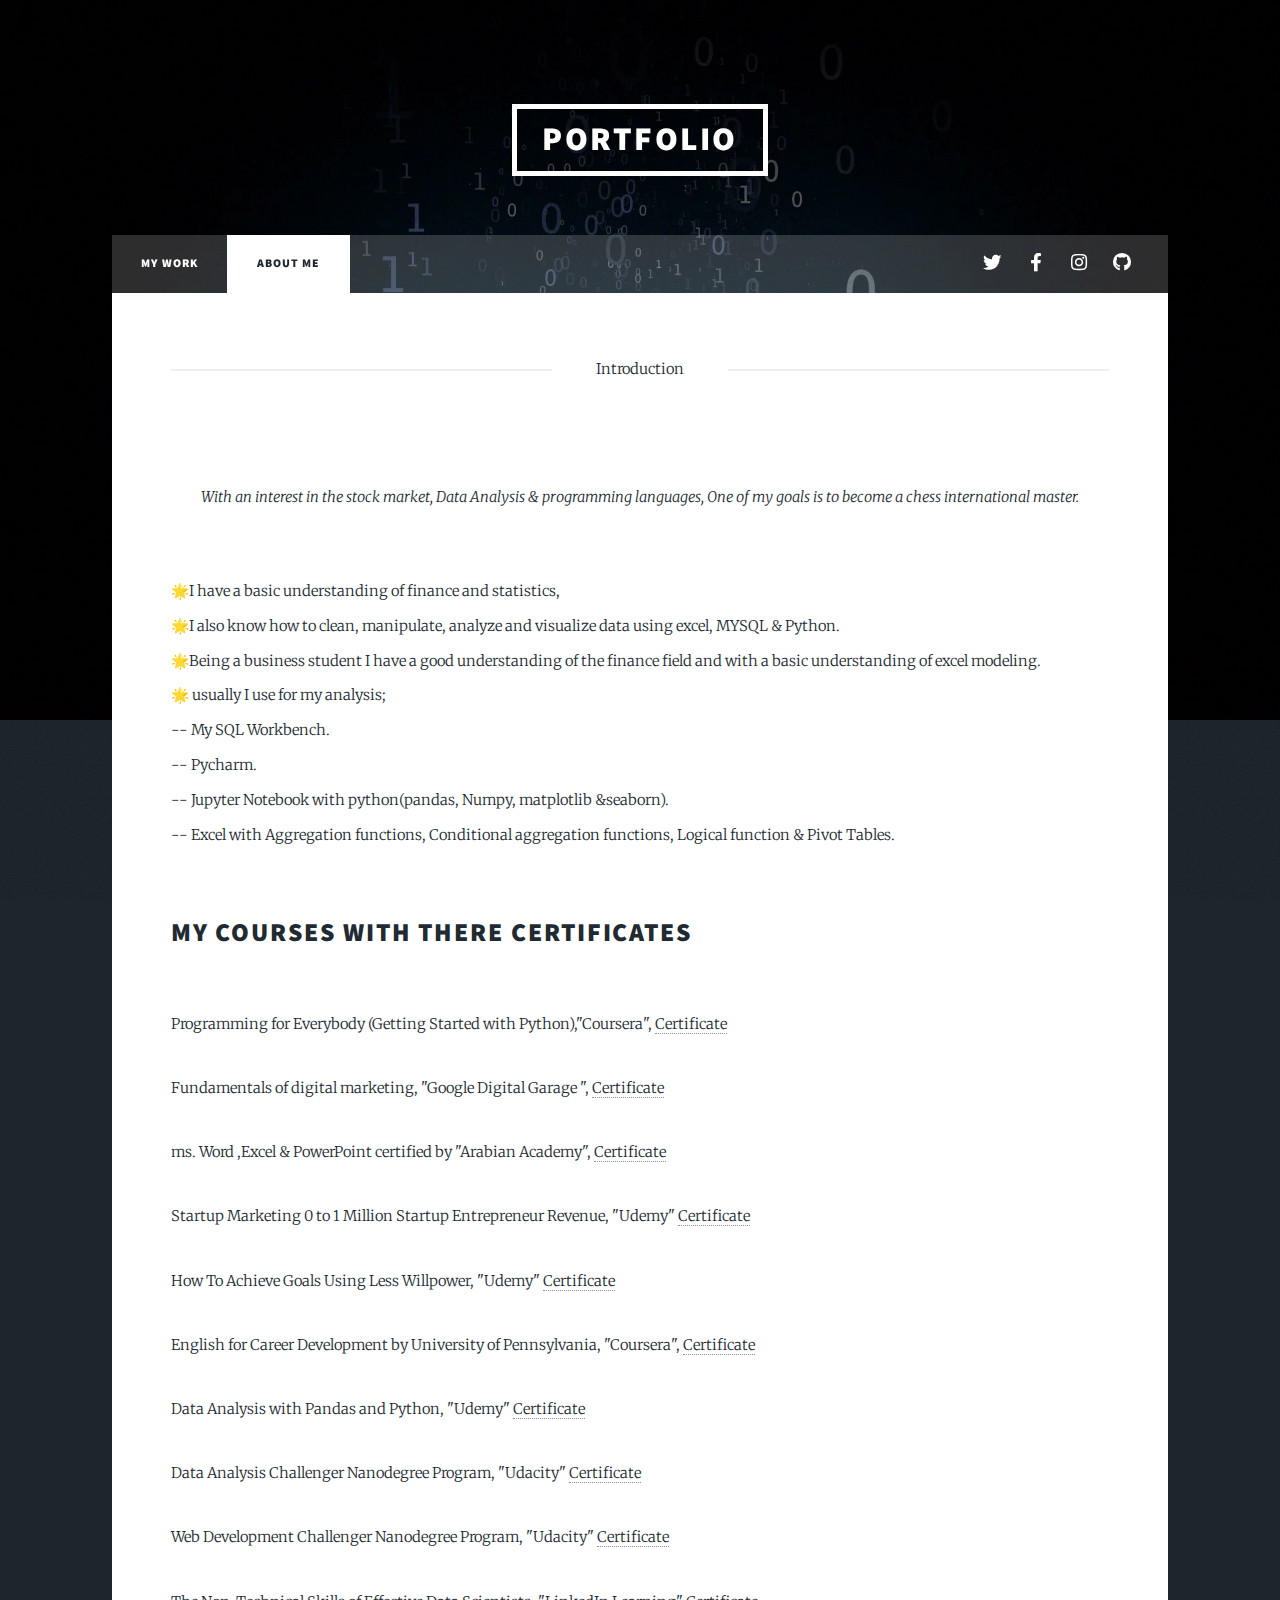
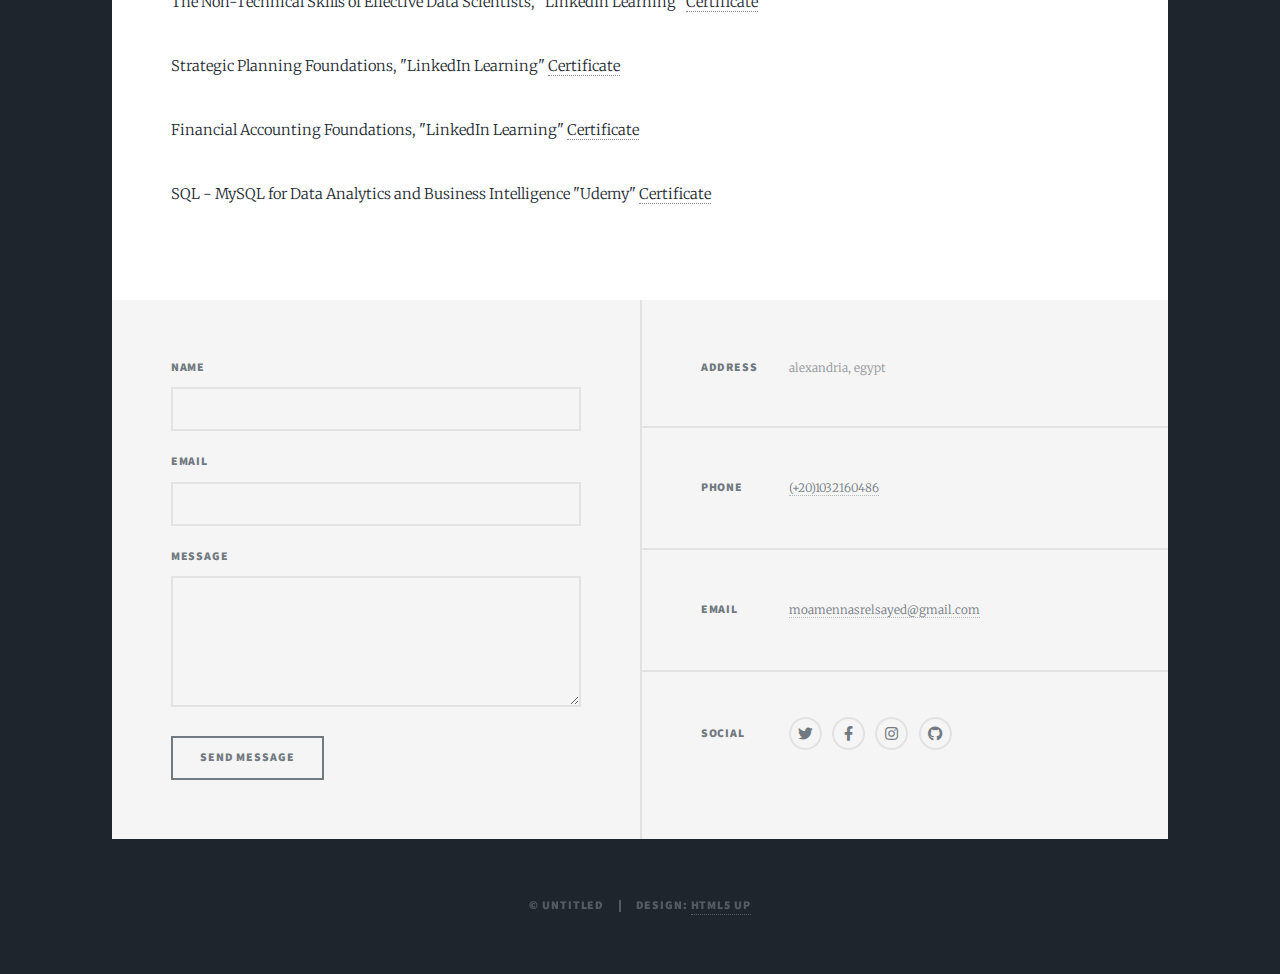
==== commit 0c28b568: "Update about-me.html" ====
--- a/about-me.html
+++ b/about-me.html
@@ -42,8 +42,8 @@
 									<br>
 									<p>With an interest in the stock market, Data Analysis & programming languages, One of my goals is to become a chess international master.</p>
 								</header>
-								<div class="image main"><img src="images/hello.png" alt="" /></div>
-								<p>	With a basic understanding of finance and statistics,
+								
+								<p>	    🌟I have a basic understanding of finance and statistics,
 									<br>🌟I also know how to clean, manipulate, analyze and visualize data using excel, MYSQL & Python. 
 									<br>🌟Being a business student I have a good understanding of the finance field and with a basic understanding of excel modeling.
 									<br>🌟 usually I use for my analysis; 
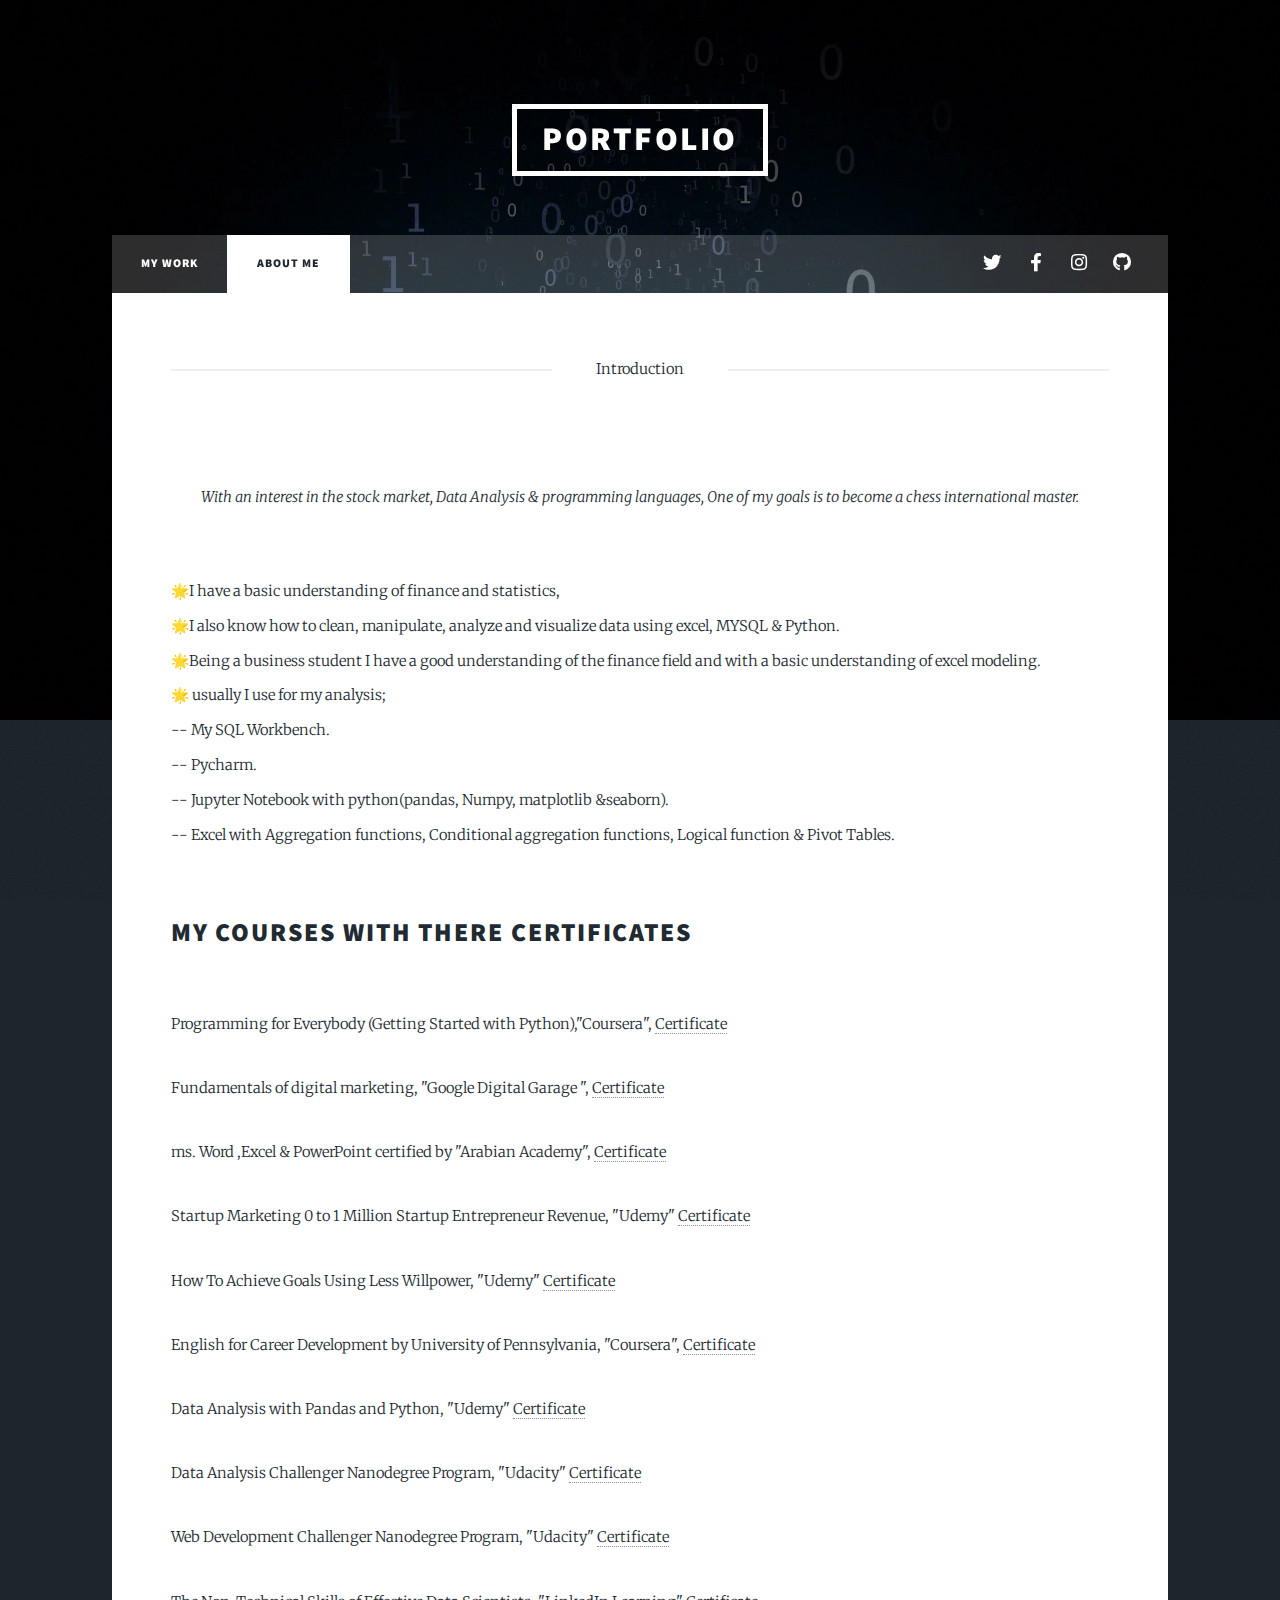
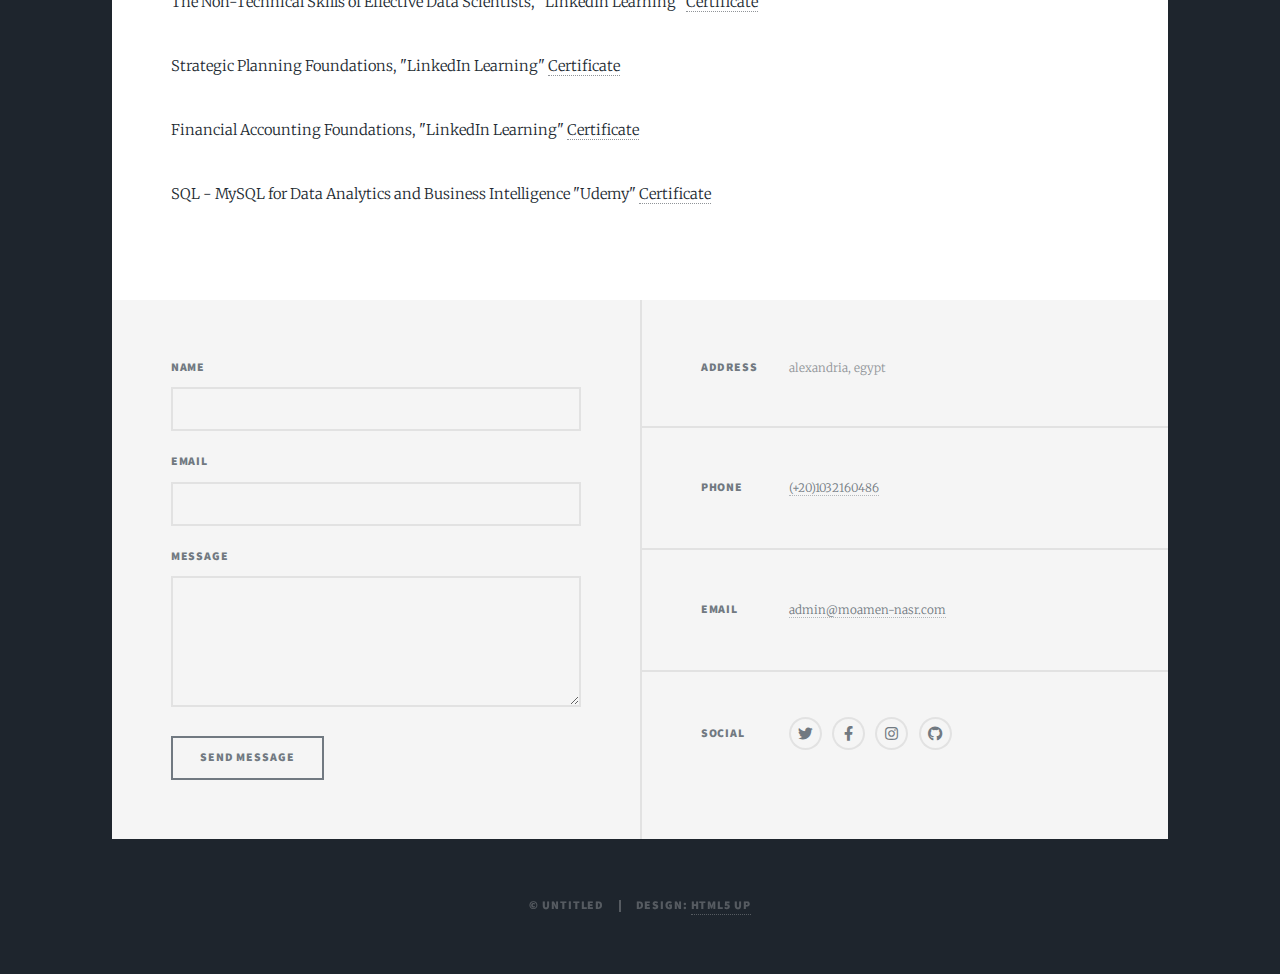
==== commit 0c27b869: "Update about-me.html" ====
--- a/about-me.html
+++ b/about-me.html
@@ -75,7 +75,7 @@
 				<!-- Footer -->
 					<footer id="footer">
 						<section>
-							<form method="post" action="#">
+							<form method="post" action="mailto:admin@moamen-nasr.com">
 								<div class="fields">
 									<div class="field">
 										<label for="name">Name</label>
@@ -106,7 +106,7 @@
 							</section>
 							<section>
 								<h3>Email</h3>
-								<p><a href="#">moamennasrelsayed@gmail.com</a></p>
+								<p><a href="#">admin@moamen-nasr.com</a></p>
 							</section>
 							<section>
 								<h3>Social</h3>
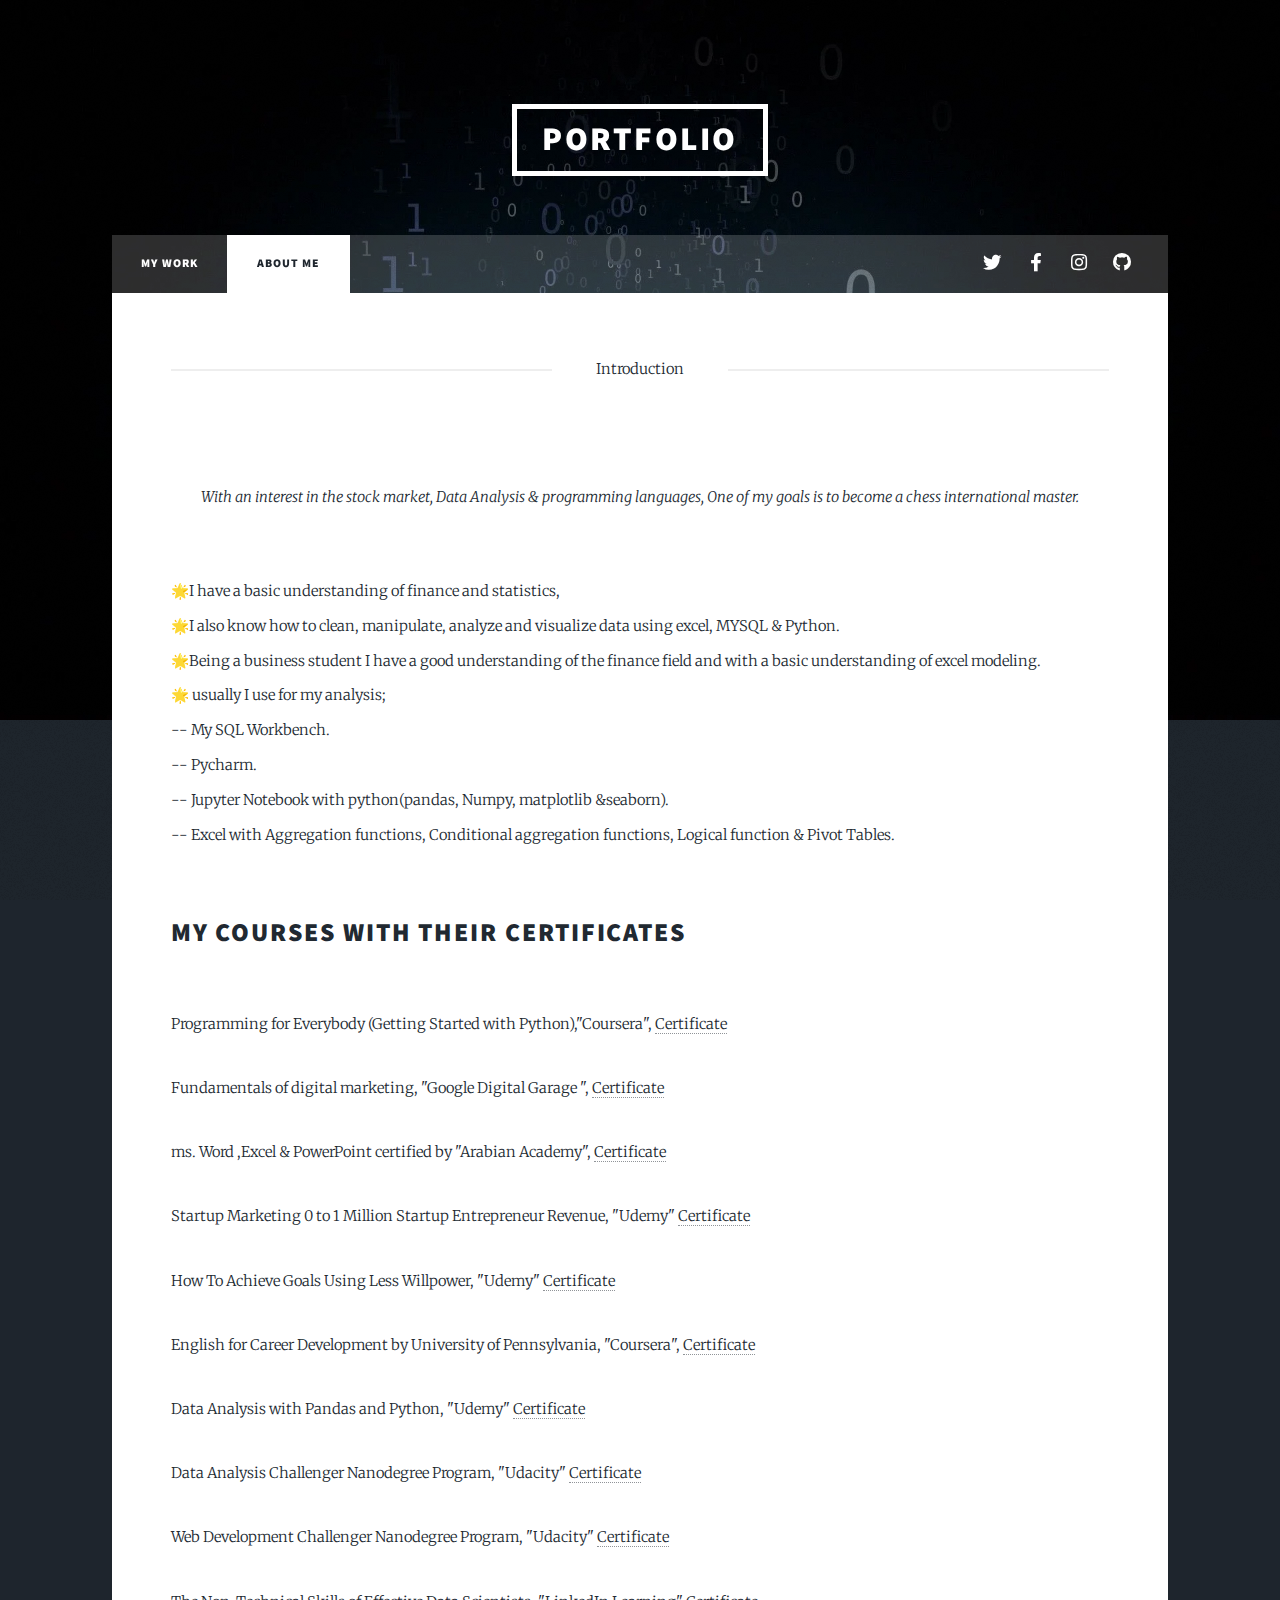
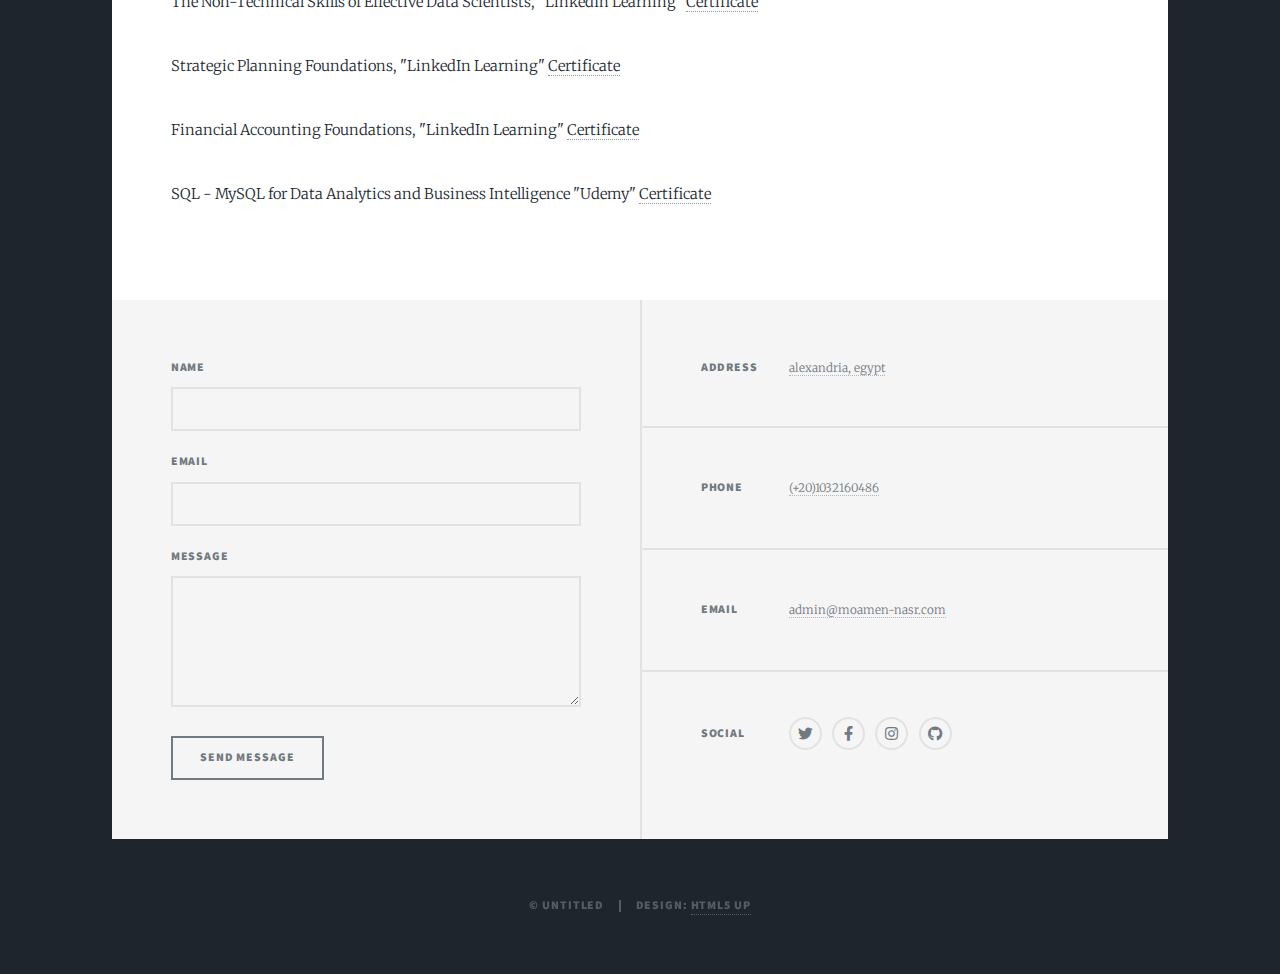
==== commit 48158622: "Update about-me.html" ====
--- a/about-me.html
+++ b/about-me.html
@@ -52,7 +52,7 @@
 										<br>  -- Jupyter Notebook with python(pandas, Numpy, matplotlib &seaborn).
 										 <br>-- Excel with Aggregation functions, Conditional aggregation functions, Logical function & Pivot Tables. 
 									<br><br>
-									<h2>My Courses with there Certificates</h2>
+									<h2><a>My Courses with their Certificates</a></h2>
 									<br>
 									<p>Programming for Everybody (Getting Started with Python),"Coursera", <a href="https://www.coursera.org/account/accomplishments/verify/26C24VBLEHGP?utm_source=link&utm_medium=certificate&utm_content=cert_image&utm_campaign=sharing_cta&utm_product=course" target="_blank">Certificate</a></p>
 									<p>Fundamentals of digital marketing, "Google Digital Garage ", <a href="images/certificate in marketing.pdf" target="_blank">Certificate</a></p>
@@ -98,15 +98,15 @@
 						<section class="split contact">
 							<section class="alt">
 								<h3>Address</h3>
-								<p>alexandria, egypt</p>
+								<p><a>alexandria, egypt</a></p>
 							</section>
 							<section>
 								<h3>Phone</h3>
-								<p><a href="#">(+20)1032160486</a></p>
+								<p><a>(+20)1032160486</a></p>
 							</section>
 							<section>
 								<h3>Email</h3>
-								<p><a href="#">admin@moamen-nasr.com</a></p>
+								<p><a>admin@moamen-nasr.com</a></p>
 							</section>
 							<section>
 								<h3>Social</h3>
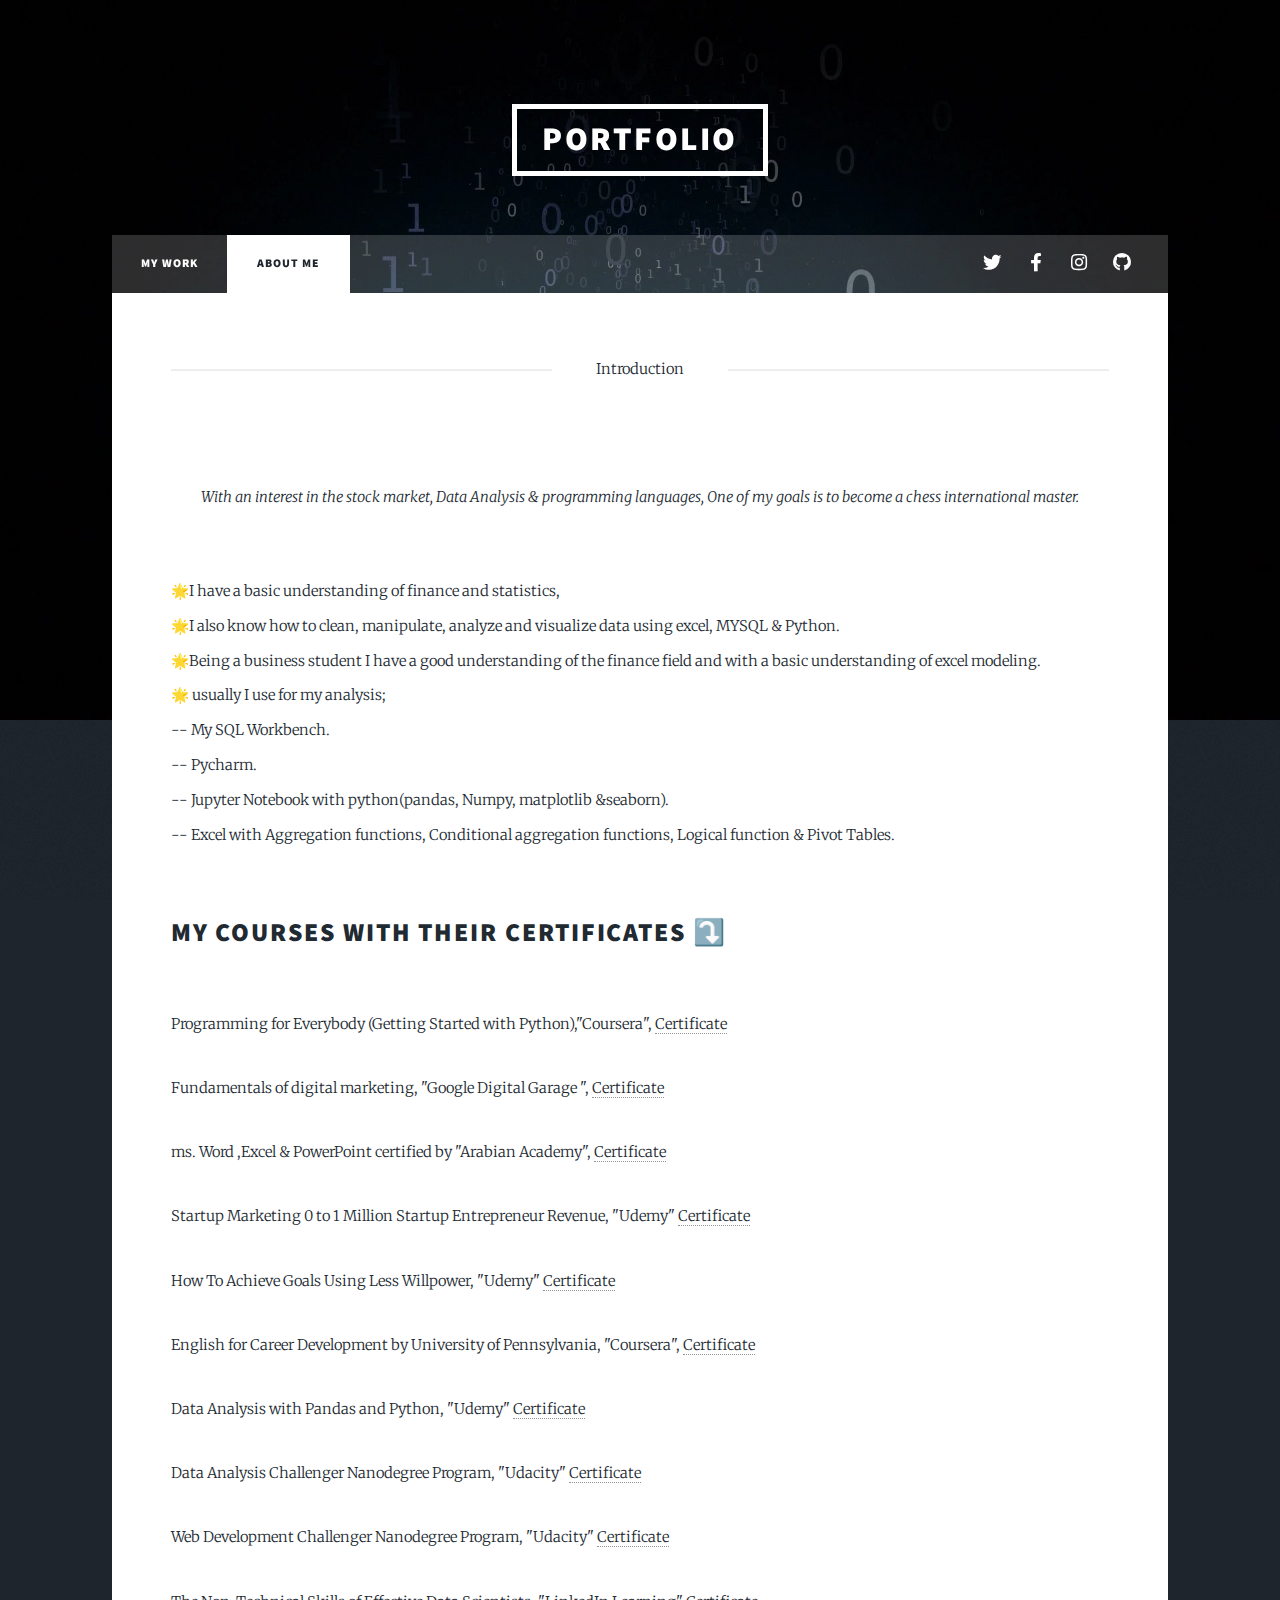
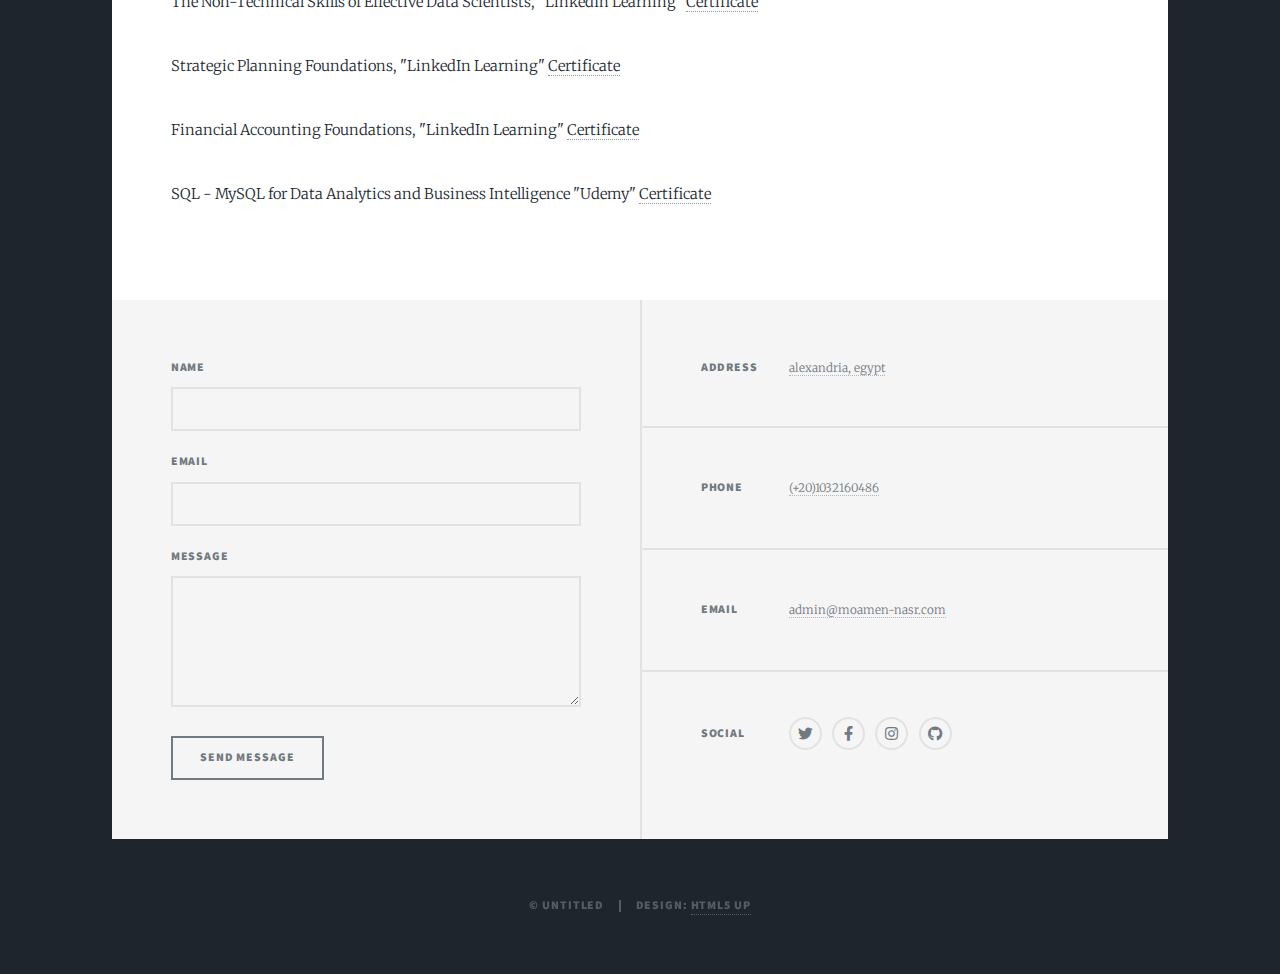
==== commit 12189310: "Update about-me.html" ====
--- a/about-me.html
+++ b/about-me.html
@@ -52,7 +52,7 @@
 										<br>  -- Jupyter Notebook with python(pandas, Numpy, matplotlib &seaborn).
 										 <br>-- Excel with Aggregation functions, Conditional aggregation functions, Logical function & Pivot Tables. 
 									<br><br>
-									<h2><a>My Courses with their Certificates</a></h2>
+									<h2><a href="">My Courses with their Certificates ⤵️ </a></h2>
 									<br>
 									<p>Programming for Everybody (Getting Started with Python),"Coursera", <a href="https://www.coursera.org/account/accomplishments/verify/26C24VBLEHGP?utm_source=link&utm_medium=certificate&utm_content=cert_image&utm_campaign=sharing_cta&utm_product=course" target="_blank">Certificate</a></p>
 									<p>Fundamentals of digital marketing, "Google Digital Garage ", <a href="images/certificate in marketing.pdf" target="_blank">Certificate</a></p>
@@ -63,10 +63,10 @@
 									<p>Data Analysis with Pandas and Python, "Udemy" <a href="https://www.udemy.com/certificate/UC-20d5419e-ed9f-4ea1-8827-93be006521ee/" target="_blank">Certificate</a></p>
 									<p>Data Analysis Challenger Nanodegree Program, "Udacity" <a href="images/Data Analysis Challenger.pdf" target="_blank">Certificate</a></p>
 									<p>Web Development Challenger Nanodegree Program, "Udacity" <a href="images/web.pdf" target="_blank">Certificate</a></p>
-									<p>The Non-Technical Skills of Effective Data Scientists, "LinkedIn Learning" <a href="https://www.linkedin.com/learning/certificates/04c00e3acc843600f826848b4c690872da6a3bc2e3a1f6b2f5e7991fd82fa728?trk=share_certificate" target="_blank">Certificate</a></p>
-									<p>Strategic Planning Foundations, "LinkedIn Learning" <a herf ="https://www.linkedin.com/learning/certificates/c06bb12ed22d3bd779dd5b5c4fef01a0a7750a73295cb803d30111d77dd92e13?trk=share_certificate" target="_blank">Certificate</a></p>
-									<p>Financial Accounting Foundations, "LinkedIn Learning" <a herf = "https://www.linkedin.com/learning/certificates/f1ceb618a917fe1f0b30f1d637a399bb8f8a197412f63f88b2811c762b47de9d?trk=share_certificate" target="_blank">Certificate</a></p>
-									<p>SQL - MySQL for Data Analytics and Business Intelligence "Udemy" <a herf= "https://www.udemy.com/certificate/UC-1fab06f9-ff6a-4539-8261-fb115d491317/" target="_blank">Certificate</a></p>
+									<p>The Non-Technical Skills of Effective Data Scientists, "LinkedIn Learning" <a href="https://www.linkedin.com/learning/certificates/c06bb12ed22d3bd779dd5b5c4fef01a0a7750a73295cb803d30111d77dd92e13?trk=share_certificate" target="_blank">Certificate</a></p>
+									<p>Strategic Planning Foundations, "LinkedIn Learning" <a href ="https://www.linkedin.com/learning/certificates/c06bb12ed22d3bd779dd5b5c4fef01a0a7750a73295cb803d30111d77dd92e13?trk=share_certificate" target="_blank">Certificate</a></p>
+									<p>Financial Accounting Foundations, "LinkedIn Learning" <a href = "https://www.linkedin.com/learning/certificates/f1ceb618a917fe1f0b30f1d637a399bb8f8a197412f63f88b2811c762b47de9d?trk=share_certificate" target="_blank">Certificate</a></p>
+									<p>SQL - MySQL for Data Analytics and Business Intelligence "Udemy" <a href= "https://www.udemy.com/certificate/UC-1fab06f9-ff6a-4539-8261-fb115d491317/" target="_blank">Certificate</a></p>
 								</p>
 							</section>
 
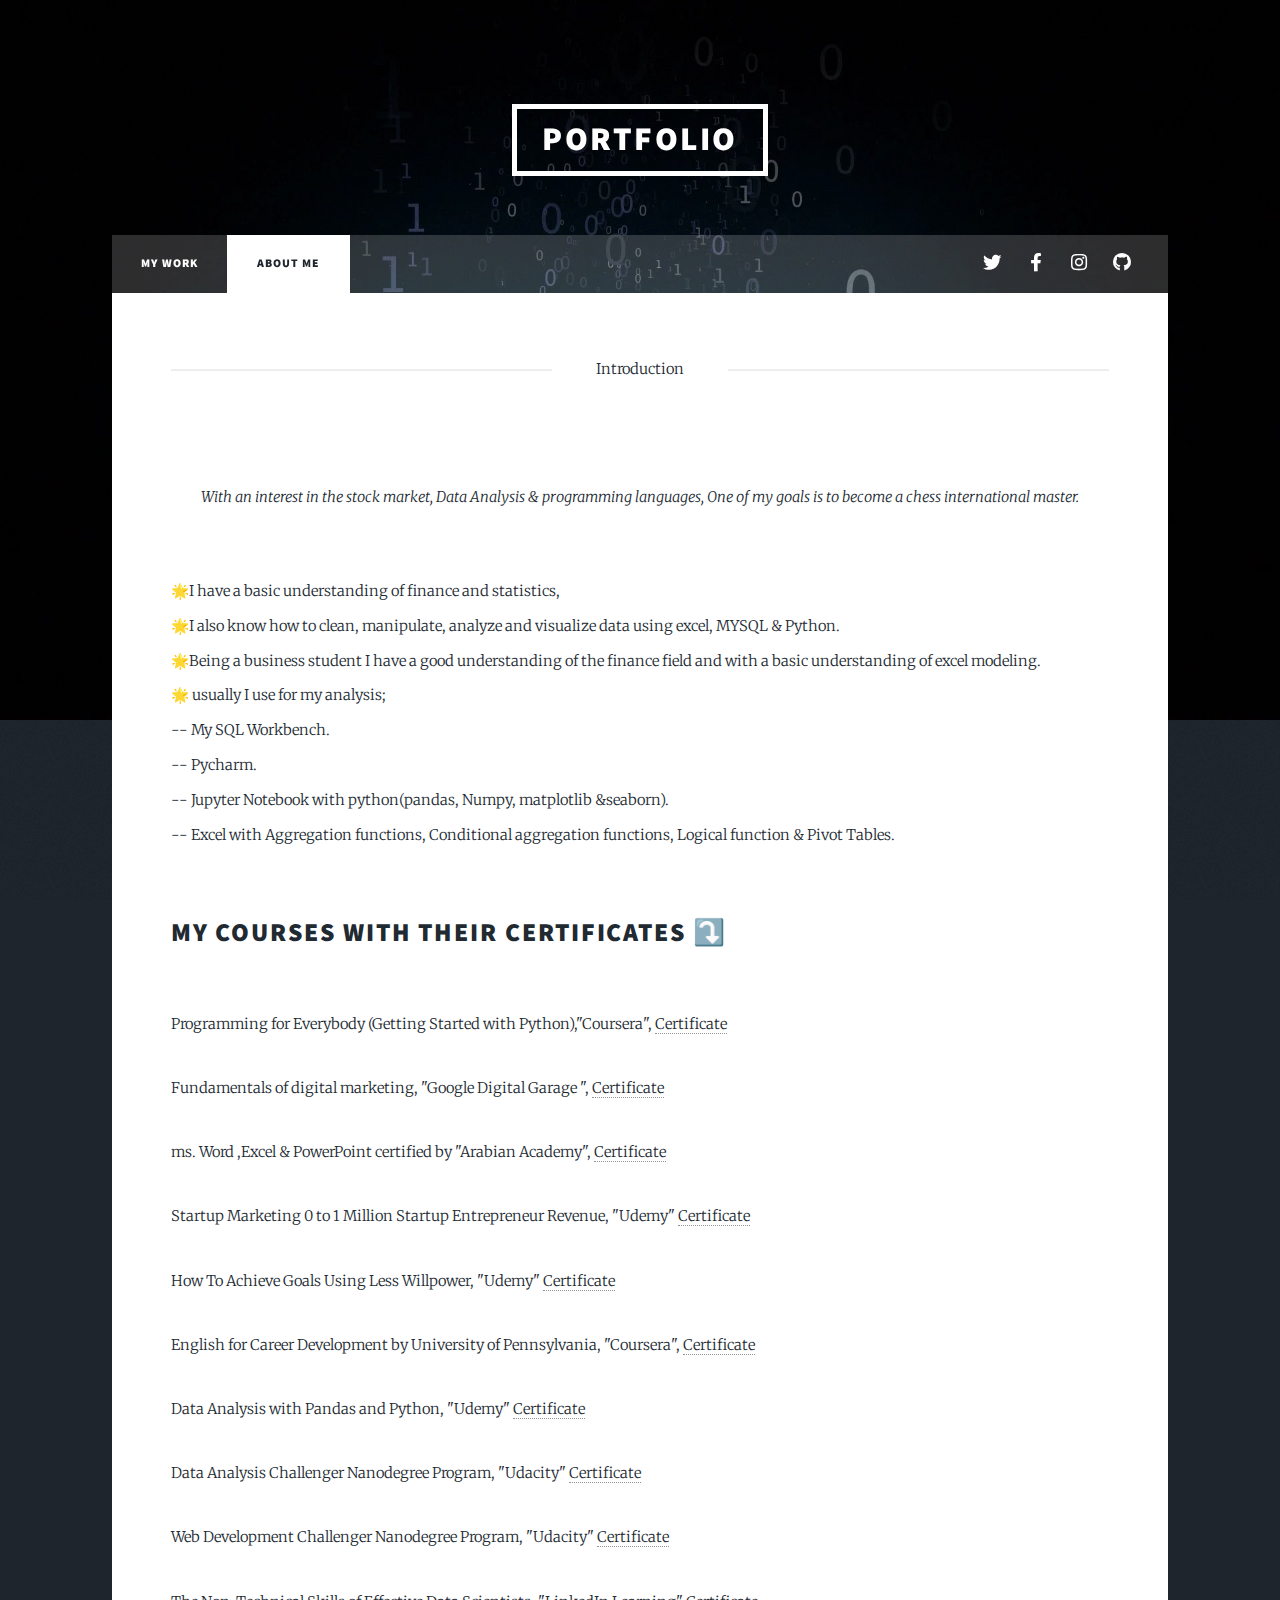
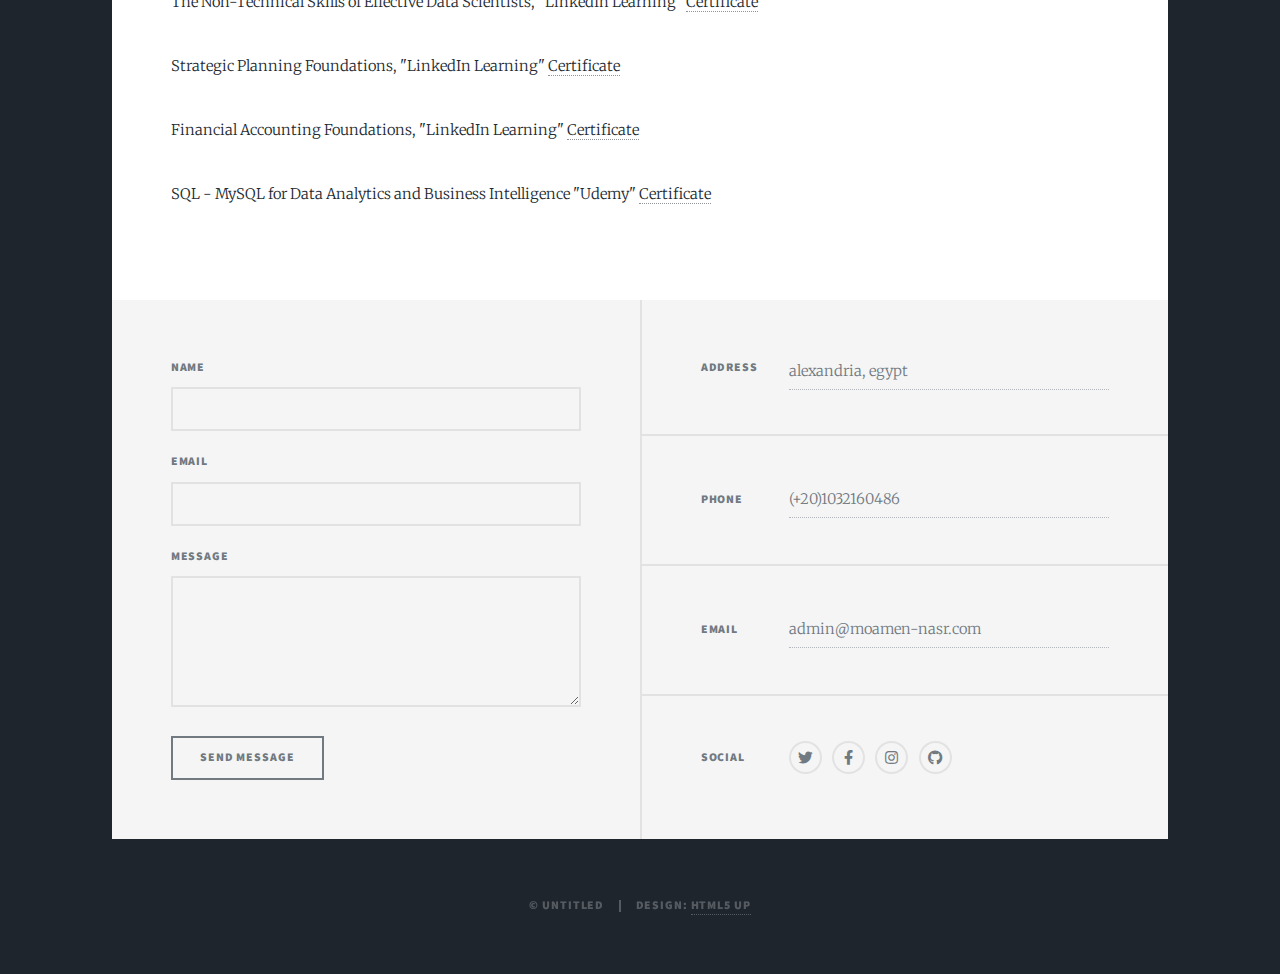
==== commit 7cfb38ae: "Update about-me.html" ====
--- a/about-me.html
+++ b/about-me.html
@@ -98,15 +98,15 @@
 						<section class="split contact">
 							<section class="alt">
 								<h3>Address</h3>
-								<p><a>alexandria, egypt</a></p>
+								<a>alexandria, egypt</a>
 							</section>
 							<section>
 								<h3>Phone</h3>
-								<p><a>(+20)1032160486</a></p>
+								<a>(+20)1032160486</a>
 							</section>
 							<section>
 								<h3>Email</h3>
-								<p><a>admin@moamen-nasr.com</a></p>
+								<a>admin@moamen-nasr.com</a>
 							</section>
 							<section>
 								<h3>Social</h3>
